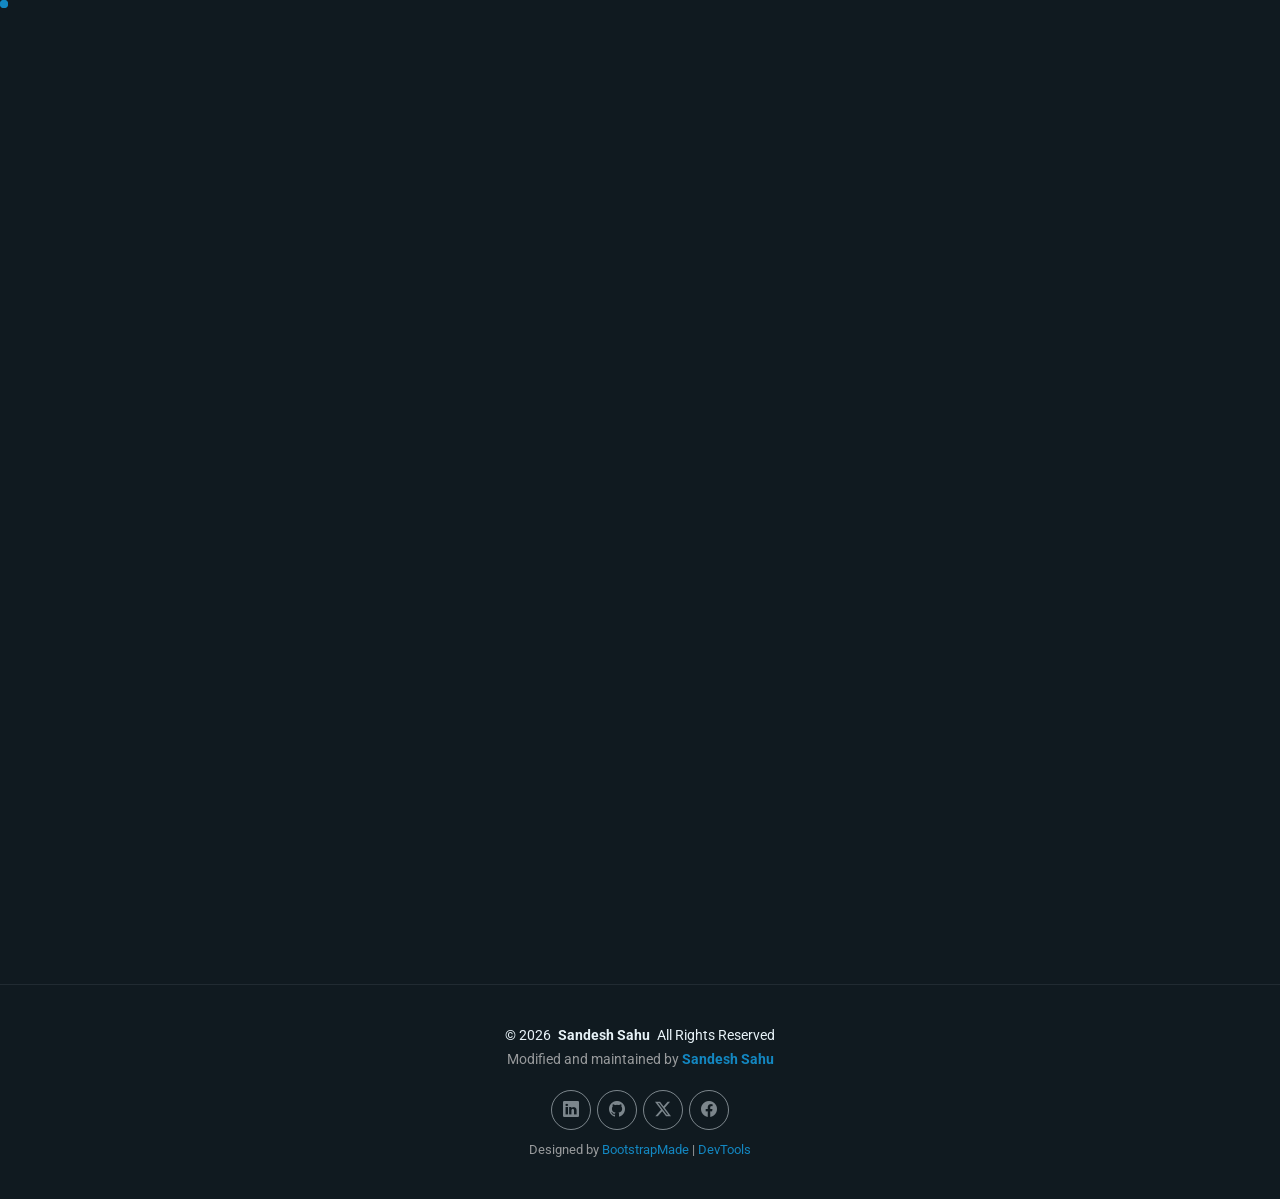
==== index.html @ 0defabbb "Initial portfolio website" ====
<!DOCTYPE html>
<html lang="en">

<head>
  <meta charset="utf-8">
  <meta content="width=device-width, initial-scale=1.0" name="viewport">
  <title>Sandesh Sahu</title>
  <meta name="description" content="">
  <meta name="keywords" content="">
  
<!-- Google tag (gtag.js) -->
  <script async src="https://www.googletagmanager.com/gtag/js?id=G-6FR4QZ9K58"></script>
  <script>
    window.dataLayer = window.dataLayer || [];
    function gtag(){dataLayer.push(arguments);}
    gtag('js', new Date());

    gtag('config', 'G-6FR4QZ9K58');
  </script>

  <!-- Favicons -->
  <link href="assets/img/favicon.png" rel="icon">
  <link href="assets/img/apple-touch-icon.png" rel="apple-touch-icon">

  <!-- Fonts -->
  <link href="https://fonts.googleapis.com" rel="preconnect">
  <link href="https://fonts.gstatic.com" rel="preconnect" crossorigin>
  <link href="https://fonts.googleapis.com/css2?family=Roboto:ital,wght@0,100;0,300;0,400;0,500;0,700;0,900;1,100;1,300;1,400;1,500;1,700;1,900&family=Poppins:ital,wght@0,100;0,200;0,300;0,400;0,500;0,600;0,700;0,800;0,900;1,100;1,200;1,300;1,400;1,500;1,600;1,700;1,800;1,900&family=Raleway:ital,wght@0,100;0,200;0,300;0,400;0,500;0,600;0,700;0,800;0,900;1,100;1,200;1,300;1,400;1,500;1,600;1,700;1,800;1,900&display=swap" rel="stylesheet">

  <!-- Vendor CSS Files -->
  <link href="assets/vendor/bootstrap/css/bootstrap.min.css" rel="stylesheet">
  <link href="assets/vendor/bootstrap-icons/bootstrap-icons.css" rel="stylesheet">
  <link href="assets/vendor/aos/aos.css" rel="stylesheet">
  <link href="assets/vendor/swiper/swiper-bundle.min.css" rel="stylesheet">
  <link href="assets/vendor/glightbox/css/glightbox.min.css" rel="stylesheet">

  <!-- Main CSS File -->
  <link href="assets/css/main.css" rel="stylesheet">

</head>

<body class="index-page">
<!-- Implemented and customised with vibe coding -->
<script src="assets/vendor/bootstrap/js/bootstrap.bundle.min.js"></script>
<div class="modal fade" id="contactModal" tabindex="-1" aria-hidden="true">
  <div class="modal-dialog modal-dialog-centered">
    <div class="modal-content bg-dark text-light border-secondary">

      <div class="modal-header border-secondary">
        <h5 class="modal-title">Get In Touch</h5>
        <button type="button" class="btn-close btn-close-white" data-bs-dismiss="modal"></button>
      </div>

        <div class="modal-body">
          <p class="mb-4">
            If you would like to discuss about job opportunities or simply connect, feel free to reach out through the contact information below
          </p>
        
          <div class="d-grid gap-2">
            <a href="mailto:sandeshrusalli@gmail.com" class="btn btn-primary">
              <i class="bi bi-envelope me-2"></i>Email Me
            </a>
            <a href="https://www.facebook.com/sandeshsahuu" target="_blank" class="btn btn-outline-light">
              <i class="bi bi-facebook me-2"></i>Facebook
            </a>
            <a href="https://www.linkedin.com/in/sandesh-sahu" target="_blank" class="btn btn-outline-light">
              <i class="bi bi-linkedin me-2"></i>LinkedIn
            </a>
            <a href="https://github.com/sandeshsahu1" target="_blank" class="btn btn-outline-light">
              <i class="bi bi-github me-2"></i>GitHub
            </a>
          </div>
        </div>

    </div>
  </div>
</div>
<!-- Implemented and customised with vibe coding -->

  <header id="header" class="header d-flex align-items-center light-background sticky-top">
    <div class="container position-relative d-flex align-items-center justify-content-between">

      <!-- <a href="index.html" class="logo d-flex align-items-center me-auto me-xl-0">
      <img src="assets/img/logo.webp" alt="">
      <h1 class="sitename">FolioOne</h1> 
    </a> -->

      <nav id="navmenu" class="navmenu">
        <ul>
          <li><a href="index.html" class="active">Home</a></li>
          <li><a href="about.html">About</a></li>
          <li><a href="resume.html">Resume</a></li>
          <!-- <li><a href="services.html">Services</a></li> -->
          <!-- <li><a href="portfolio.html">Portfolio</a></li> -->
          <!-- <li class="dropdown"><a href="#"><span>Dropdown</span> <i class="bi bi-chevron-down toggle-dropdown"></i></a>
            <ul>
              <li><a href="#">Dropdown 1</a></li>
              <li class="dropdown"><a href="#"><span>Deep Dropdown</span> <i class="bi bi-chevron-down toggle-dropdown"></i></a>
                <ul>
                  <li><a href="#">Deep Dropdown 1</a></li>
                  <li><a href="#">Deep Dropdown 2</a></li>
                  <li><a href="#">Deep Dropdown 3</a></li>
                  <li><a href="#">Deep Dropdown 4</a></li>
                  <li><a href="#">Deep Dropdown 5</a></li>
                </ul>
              </li>
              <li><a href="#">Dropdown 2</a></li>
              <li><a href="#">Dropdown 3</a></li>
              <li><a href="#">Dropdown 4</a></li>
            </ul>
          </li> -->
          <li>
             <a href="#" data-bs-toggle="modal" data-bs-target="#contactModal"> Contact</a>
        </li>
        </ul>
        <i class="mobile-nav-toggle d-xl-none bi bi-list"></i>
      </nav>

      <div class="header-social-links">
        <a href="https://www.linkedin.com/in/sandesh-sahu"><i class="bi bi-linkedin"></i></a>
        <a href="https://github.com/sandeshsahu1"><i class="bi bi-github"></i></a>
        <a href="https://x.com/sandeshsahuu"><i class="bi bi-twitter-x"></i></a>
        <a href="https://www.facebook.com/sandeshsahuu"><i class="bi bi-facebook"></i></a>
      </div>

    </div>
  </header>

  <main class="main">

    <!-- Hero Section -->
    <section id="hero" class="hero section">

      <div class="container" data-aos="fade-up" data-aos-delay="100">

        <div class="row gy-4 align-items-center">
          <div class="col-lg-6 order-2 order-lg-1">
            <div class="hero-content">
              <h1 data-aos="fade-up" data-aos-delay="200">Hello, I'm <span class="highlight">Sandesh</span></h1>
              <h2 data-aos="fade-up" data-aos-delay="300">Exploring <span class="typed" data-typed-items="Linux Administration, Networking and Security, Cloud Computing, Server Management, Web Hosting, CI/CD Pipelines"></span></h2>
              <p data-aos="fade-up" data-aos-delay="400">Driven by curiosity and a passion for technology, I explore Linux systems, cloud platforms, networking, and web hosting. I enjoy learning how modern infrastructure works, solving technical problems, and turning ideas into practical solutions through hands-on experience and continuous improvement.</p>
              <div class="hero-actions" data-aos="fade-up" data-aos-delay="500">
                <a href="https://github.com/sandeshsahu1" class="btn btn-primary">View Github</a>
                <a href="resume.html#skill" class="btn btn-outline">View Skill</a>
              </div>
            </div>
          </div>
          <div class="col-lg-6 order-1 order-lg-2">
            <div class="hero-image" data-aos="zoom-in" data-aos-delay="300">
              <div class="image-wrapper">
                <img src="assets/img/profile/sandesh.jpg" alt="Sandesh Sahu" class="img-fluid">
                <div class="floating-elements">
                  <div class="floating-card linux" data-aos="fade-left" data-aos-delay="700">
                    <i class="bi bi-terminal"></i>
                    <span>Linux</span>
                  </div>
                  <div class="floating-card cloud" data-aos="fade-right" data-aos-delay="800">
                    <i class="bi bi-cloud"></i>
                    <span>Cloud</span>
                  </div>
                  <div class="floating-card security" data-aos="fade-up" data-aos-delay="900">
                    <i class="bi bi-shield-check"></i>
                    <span>Security</span>
                  </div>
                </div>
              </div>
            </div>
          </div>
        </div>

      </div>

    </section><!-- /Hero Section -->

  </main>

  <footer id="footer" class="footer">

    <div class="container">
      <div class="copyright text-center ">
        <p>© <span>2026</span> <strong class="px-1">Sandesh Sahu</strong> <span>All Rights Reserved<br></span></p>
        <p class="mb-0 custom-credit">
            Modified and maintained by
            <a href="https://github.com/sandeshsahu1" target="_blank" rel="noopener noreferrer">
            <strong>Sandesh Sahu</strong>
            </a>
        </p>
      </div>
      <div class="social-links d-flex justify-content-center">
        <a href="https://www.linkedin.com/in/sandesh-sahu"><i class="bi bi-linkedin"></i></a>
        <a href="https://github.com/sandeshsahu1"><i class="bi bi-github"></i></a>
        <a href="https://x.com/sandeshsahuu"><i class="bi bi-twitter-x"></i></a>
        <a href="https://www.facebook.com/sandeshsahuu"><i class="bi bi-facebook"></i></a>
      </div>
      <div class="credits">
        <!-- All the links in the footer should remain intact. -->
        <!-- You can delete the links only if you've purchased the pro version. -->
        <!-- Licensing information: https://bootstrapmade.com/license/ -->
        <!-- Purchase the pro version with working PHP/AJAX contact form: [buy-url] -->
        Designed by <a href="https://bootstrapmade.com/">BootstrapMade</a> | <a href="https://bootstrapmade.com/tools/">DevTools</a>
      </div>
    </div>

  </footer>

  <!-- Scroll Top -->
  <a href="#" id="scroll-top" class="scroll-top d-flex align-items-center justify-content-center"><i class="bi bi-arrow-up-short"></i></a>

  <!-- Preloader -->
  <div id="preloader"></div>

  <!-- Vendor JS Files -->
  <script src="assets/vendor/bootstrap/js/bootstrap.bundle.min.js"></script>
  <!-- <script src="assets/vendor/php-email-form/validate.js"></script> -->
  <script src="assets/vendor/aos/aos.js"></script>
  <script src="assets/vendor/typed.js/typed.umd.js"></script>
  <script src="assets/vendor/waypoints/noframework.waypoints.js"></script>
  <script src="assets/vendor/purecounter/purecounter_vanilla.js"></script>
  <script src="assets/vendor/swiper/swiper-bundle.min.js"></script>
  <script src="assets/vendor/imagesloaded/imagesloaded.pkgd.min.js"></script>
  <script src="assets/vendor/isotope-layout/isotope.pkgd.min.js"></script>
  <script src="assets/vendor/glightbox/js/glightbox.min.js"></script>

  <!-- Main JS File -->
  <script src="assets/js/main.js"></script>

</body>

</html>
---- assets/css/main.css ----
/**
* Template Name: FolioOne
* Template URL: https://bootstrapmade.com/folioone-bootstrap-portfolio-website-template/
* Updated: Aug 23 2025 with Bootstrap v5.3.7
* Author: BootstrapMade.com
* License: https://bootstrapmade.com/license/
*/

/*--------------------------------------------------------------
# Font & Color Variables
# Help: https://bootstrapmade.com/color-system/
--------------------------------------------------------------*/
/* Fonts */
:root {
  --default-font: "Roboto",  system-ui, -apple-system, "Segoe UI", Roboto, "Helvetica Neue", Arial, "Noto Sans", "Liberation Sans", sans-serif, "Apple Color Emoji", "Segoe UI Emoji", "Segoe UI Symbol", "Noto Color Emoji";
  --heading-font: "Raleway",  sans-serif;
  --nav-font: "Poppins",  sans-serif;
}

/* Global Colors - The following color variables are used throughout the website. Updating them here will change the color scheme of the entire website */
:root { 
  --background-color: #101a20; /* Background color for the entire website, including individual sections */
  --default-color: #e7f2f7; /* Default color used for the majority of the text content across the entire website */
  --heading-color: #ffffff; /* Color for headings, subheadings and title throughout the website */
  --accent-color: #1387c1; /* Accent color that represents your brand on the website. It's used for buttons, links, and other elements that need to stand out */
  --surface-color: #141f26; /* The surface color is used as a background of boxed elements within sections, such as cards, icon boxes, or other elements that require a visual separation from the global background. */
  --contrast-color: #ffffff; /* Contrast color for text, ensuring readability against backgrounds of accent, heading, or default colors. */
}

/* Nav Menu Colors - The following color variables are used specifically for the navigation menu. They are separate from the global colors to allow for more customization options */
:root {
  --nav-color: #ffffff;  /* The default color of the main navmenu links */
  --nav-hover-color: #1387c1; /* Applied to main navmenu links when they are hovered over or active */
  --nav-mobile-background-color: #213642; /* Used as the background color for mobile navigation menu */
  --nav-dropdown-background-color: #051117; /* Used as the background color for dropdown items that appear when hovering over primary navigation items */
  --nav-dropdown-color: #e7f2f7; /* Used for navigation links of the dropdown items in the navigation menu. */
  --nav-dropdown-hover-color: #1387c1; /* Similar to --nav-hover-color, this color is applied to dropdown navigation links when they are hovered over. */
}

/* Color Presets - These classes override global colors when applied to any section or element, providing reuse of the sam color scheme. */

.light-background {
  --background-color: #142027;
  --surface-color: #325264;
}

.dark-background {
  --background-color: #0b1419;
  --default-color: #ffffff;
  --heading-color: #ffffff;
  --surface-color: #252525;
  --contrast-color: #ffffff;
}

/* Smooth scroll */
:root {
  scroll-behavior: smooth;
}

/*--------------------------------------------------------------
# General Styling & Shared Classes
--------------------------------------------------------------*/
body {
  color: var(--default-color);
  background-color: var(--background-color);
  font-family: var(--default-font);
}

a {
  color: var(--accent-color);
  text-decoration: none;
  transition: 0.3s;
}

a:hover {
  color: color-mix(in srgb, var(--accent-color), transparent 25%);
  text-decoration: none;
}

h1,
h2,
h3,
h4,
h5,
h6 {
  color: var(--heading-color);
  font-family: var(--heading-font);
}

/* PHP Email Form Messages
------------------------------*/
.php-email-form .error-message {
  display: none;
  background: #df1529;
  color: #ffffff;
  text-align: left;
  padding: 15px;
  margin-bottom: 24px;
  font-weight: 600;
}

.php-email-form .sent-message {
  display: none;
  color: #ffffff;
  background: #059652;
  text-align: center;
  padding: 15px;
  margin-bottom: 24px;
  font-weight: 600;
}

.php-email-form .loading {
  display: none;
  background: var(--surface-color);
  text-align: center;
  padding: 15px;
  margin-bottom: 24px;
}

.php-email-form .loading:before {
  content: "";
  display: inline-block;
  border-radius: 50%;
  width: 24px;
  height: 24px;
  margin: 0 10px -6px 0;
  border: 3px solid var(--accent-color);
  border-top-color: var(--surface-color);
  animation: php-email-form-loading 1s linear infinite;
}

@keyframes php-email-form-loading {
  0% {
    transform: rotate(0deg);
  }

  100% {
    transform: rotate(360deg);
  }
}

/*--------------------------------------------------------------
# Global Header
--------------------------------------------------------------*/
.header {
  --background-color: rgba(255, 255, 255, 0);
  color: var(--default-color);
  background-color: var(--background-color);
  padding: 15px 0;
  transition: all 0.5s;
  z-index: 997;
  border-bottom: 1px solid color-mix(in srgb, var(--default-color), transparent 92%);
}

.header .logo {
  line-height: 1;
}

.header .logo img {
  max-height: 36px;
  margin-right: 8px;
}

.header .logo h1 {
  font-size: 32px;
  margin: 0;
  font-weight: 400;
  color: var(--heading-color);
}

.header .header-social-links {
  padding-right: 15px;
}

.header .header-social-links a {
  color: color-mix(in srgb, var(--default-color), transparent 40%);
  padding-left: 6px;
  display: inline-block;
  transition: 0.3s;
  font-size: 16px;
}

.header .header-social-links a:hover {
  color: var(--default-color);
}

.header .header-social-links a i {
  line-height: 0px;
}

@media (max-width: 1200px) {
  .header .logo {
    order: 1;
  }

  .header .header-social-links {
    order: 2;
  }

  .header .navmenu {
    order: 3;
  }
}

/* Global Header on Scroll
------------------------------*/
.scrolled .header {
  --background-color: rgba(16, 26, 32, 0.9);
}

/*--------------------------------------------------------------
# Navigation Menu
--------------------------------------------------------------*/
/* Desktop Navigation */
@media (min-width: 1200px) {
  .navmenu {
    padding: 0;
  }

  .navmenu ul {
    margin: 0;
    padding: 0;
    display: flex;
    list-style: none;
    align-items: center;
  }

  .navmenu li {
    position: relative;
  }

  .navmenu>ul>li {
    white-space: nowrap;
    padding: 15px 28px 15px 0;
  }

  .navmenu>ul>li:last-child {
    padding-right: 0;
  }

  .navmenu a,
  .navmenu a:focus {
    color: var(--nav-color);
    font-size: 15px;
    padding: 0 2px;
    font-family: var(--nav-font);
    font-weight: 400;
    display: flex;
    align-items: center;
    justify-content: space-between;
    white-space: nowrap;
    transition: 0.3s;
    position: relative;
  }

  .navmenu a i,
  .navmenu a:focus i {
    font-size: 12px;
    line-height: 0;
    margin-left: 5px;
    transition: 0.3s;
  }

  .navmenu>ul>li>a:before {
    content: "";
    position: absolute;
    height: 2px;
    bottom: -6px;
    left: 0;
    background-color: var(--nav-hover-color);
    visibility: hidden;
    width: 0px;
    transition: all 0.3s ease-in-out 0s;
  }

  .navmenu a:hover:before,
  .navmenu li:hover>a:before,
  .navmenu .active:before {
    visibility: visible;
    width: 25px;
  }

  .navmenu li:hover>a,
  .navmenu .active,
  .navmenu .active:focus {
    color: var(--nav-hover-color);
  }

  .navmenu .dropdown ul {
    margin: 0;
    padding: 10px 0;
    background: var(--nav-dropdown-background-color);
    display: block;
    position: absolute;
    visibility: hidden;
    left: -5px;
    top: 130%;
    opacity: 0;
    transition: 0.3s;
    border-radius: 4px;
    z-index: 99;
    box-shadow: 0px 0px 30px rgba(0, 0, 0, 0.1);
  }

  .navmenu .dropdown ul li {
    min-width: 200px;
  }

  .navmenu .dropdown ul a {
    padding: 10px 20px;
    font-size: 15px;
    text-transform: none;
    color: var(--nav-dropdown-color);
  }

  .navmenu .dropdown ul a i {
    font-size: 12px;
  }

  .navmenu .dropdown ul a:hover,
  .navmenu .dropdown ul .active:hover,
  .navmenu .dropdown ul li:hover>a {
    color: var(--nav-dropdown-hover-color);
  }

  .navmenu .dropdown:hover>ul {
    opacity: 1;
    top: 100%;
    visibility: visible;
  }

  .navmenu .dropdown .dropdown ul {
    top: 0;
    left: -90%;
    visibility: hidden;
  }

  .navmenu .dropdown .dropdown:hover>ul {
    opacity: 1;
    top: 0;
    left: -100%;
    visibility: visible;
  }
}

/* Mobile Navigation */
@media (max-width: 1199px) {
  .mobile-nav-toggle {
    color: var(--nav-color);
    font-size: 28px;
    line-height: 0;
    margin-right: 10px;
    cursor: pointer;
    transition: color 0.3s;
  }

  .navmenu {
    padding: 0;
    z-index: 9997;
  }

  .navmenu ul {
    display: none;
    list-style: none;
    position: absolute;
    inset: 60px 20px 20px 20px;
    padding: 10px 0;
    margin: 0;
    border-radius: 6px;
    background-color: var(--nav-mobile-background-color);
    border: 1px solid color-mix(in srgb, var(--default-color), transparent 90%);
    box-shadow: none;
    overflow-y: auto;
    transition: 0.3s;
    z-index: 9998;
  }

  .navmenu a,
  .navmenu a:focus {
    color: var(--nav-dropdown-color);
    padding: 10px 20px;
    font-family: var(--nav-font);
    font-size: 17px;
    font-weight: 500;
    display: flex;
    align-items: center;
    justify-content: space-between;
    white-space: nowrap;
    transition: 0.3s;
  }

  .navmenu a i,
  .navmenu a:focus i {
    font-size: 12px;
    line-height: 0;
    margin-left: 5px;
    width: 30px;
    height: 30px;
    display: flex;
    align-items: center;
    justify-content: center;
    border-radius: 50%;
    transition: 0.3s;
    background-color: color-mix(in srgb, var(--accent-color), transparent 90%);
  }

  .navmenu a i:hover,
  .navmenu a:focus i:hover {
    background-color: var(--accent-color);
    color: var(--contrast-color);
  }

  .navmenu a:hover,
  .navmenu .active,
  .navmenu .active:focus {
    color: var(--nav-dropdown-hover-color);
  }

  .navmenu .active i,
  .navmenu .active:focus i {
    background-color: var(--accent-color);
    color: var(--contrast-color);
    transform: rotate(180deg);
  }

  .navmenu .dropdown ul {
    position: static;
    display: none;
    z-index: 99;
    padding: 10px 0;
    margin: 10px 20px;
    background-color: var(--nav-dropdown-background-color);
    transition: all 0.5s ease-in-out;
  }

  .navmenu .dropdown ul ul {
    background-color: rgba(33, 37, 41, 0.1);
  }

  .navmenu .dropdown>.dropdown-active {
    display: block;
    background-color: rgba(33, 37, 41, 0.03);
  }

  .mobile-nav-active {
    overflow: hidden;
  }

  .mobile-nav-active .mobile-nav-toggle {
    color: #fff;
    position: absolute;
    font-size: 32px;
    top: 15px;
    right: 15px;
    margin-right: 0;
    z-index: 9999;
  }

  .mobile-nav-active .navmenu {
    position: fixed;
    overflow: hidden;
    inset: 0;
    background: rgba(33, 37, 41, 0.8);
    transition: 0.3s;
  }

  .mobile-nav-active .navmenu>ul {
    display: block;
  }
}

/*--------------------------------------------------------------
# Global Footer
--------------------------------------------------------------*/
.footer {
  color: var(--default-color);
  background-color: var(--background-color);
  font-size: 14px;
  padding: 40px 0;
  position: relative;
  border-top: 1px solid color-mix(in srgb, var(--default-color), transparent 92%);
}

.footer .copyright p {
  margin-bottom: 0;
}

.footer .social-links {
  margin-top: 20px;
}

.footer .social-links a {
  display: flex;
  align-items: center;
  justify-content: center;
  width: 40px;
  height: 40px;
  border-radius: 50%;
  border: 1px solid color-mix(in srgb, var(--default-color), transparent 50%);
  font-size: 16px;
  color: color-mix(in srgb, var(--default-color), transparent 50%);
  margin: 0 3px;
  transition: 0.3s;
}

.footer .social-links a:hover {
  color: var(--accent-color);
  border-color: var(--accent-color);
}

.footer .credits {
  color: rgba(198, 198, 198, 0.744);
  margin-top: 10px;
  font-size: 13px;
  text-align: center;
  margin-top: 10px;
}

/*--------------------------------------------------------------
# Preloader
--------------------------------------------------------------*/
#preloader {
  position: fixed;
  inset: 0;
  z-index: 9999;
  overflow: hidden;
  background-color: var(--background-color);
  transition: all 0.6s ease-out;
  width: 100%;
  height: 100vh;
}

#preloader:before,
#preloader:after {
  content: "";
  position: absolute;
  border: 4px solid var(--accent-color);
  border-radius: 50%;
  animation: animate-preloader 2s cubic-bezier(0, 0.2, 0.8, 1) infinite;
}

#preloader:after {
  animation-delay: -0.5s;
}

@keyframes animate-preloader {
  0% {
    width: 10px;
    height: 10px;
    top: calc(50% - 5px);
    left: calc(50% - 5px);
    opacity: 1;
  }

  100% {
    width: 72px;
    height: 72px;
    top: calc(50% - 36px);
    left: calc(50% - 36px);
    opacity: 0;
  }
}

/*--------------------------------------------------------------
# Scroll Top Button
--------------------------------------------------------------*/
.scroll-top {
  position: fixed;
  visibility: hidden;
  opacity: 0;
  right: 15px;
  bottom: -15px;
  z-index: 99999;
  background-color: var(--accent-color);
  width: 44px;
  height: 44px;
  border-radius: 50px;
  transition: all 0.4s;
}

.scroll-top i {
  font-size: 24px;
  color: var(--contrast-color);
  line-height: 0;
}

.scroll-top:hover {
  background-color: color-mix(in srgb, var(--accent-color), transparent 20%);
  color: var(--contrast-color);
}

.scroll-top.active {
  visibility: visible;
  opacity: 1;
  bottom: 15px;
}

/*--------------------------------------------------------------
# Disable aos animation delay on mobile devices
--------------------------------------------------------------*/
@media screen and (max-width: 768px) {
  [data-aos-delay] {
    transition-delay: 0 !important;
  }
}

/*--------------------------------------------------------------
# Global Page Titles & Breadcrumbs
--------------------------------------------------------------*/
.page-title {
  color: var(--default-color);
  background-color: var(--background-color);
  position: relative;
}

.page-title .heading {
  padding: 80px 0;
  border-top: 1px solid color-mix(in srgb, var(--default-color), transparent 90%);
}

.page-title .heading h1 {
  font-size: 38px;
  font-weight: 700;
}

.page-title nav {
  background-color: color-mix(in srgb, var(--default-color), transparent 96%);
  padding: 20px 0;
}

.page-title nav ol {
  display: flex;
  flex-wrap: wrap;
  list-style: none;
  padding: 0;
  margin: 0;
  font-size: 16px;
  font-weight: 400;
}

.page-title nav ol li+li {
  padding-left: 10px;
}

.page-title nav ol li+li::before {
  content: "/";
  display: inline-block;
  padding-right: 10px;
  color: color-mix(in srgb, var(--default-color), transparent 70%);
}

/*--------------------------------------------------------------
# Global Sections
--------------------------------------------------------------*/
section,
.section {
  color: var(--default-color);
  background-color: var(--background-color);
  padding: 60px 0;
  scroll-margin-top: 100px;
  overflow: clip;
}

@media (max-width: 1199px) {

  section,
  .section {
    scroll-margin-top: 66px;
  }
}

/*--------------------------------------------------------------
# Global Section Titles
--------------------------------------------------------------*/
.section-title {
  text-align: center;
  padding-bottom: 60px;
  position: relative;
}

.section-title h2 {
  font-size: 3.5rem;
  font-weight: 400;
  line-height: 1.2;
  color: var(--heading-color);
  margin-bottom: 1.5rem;
  letter-spacing: -1px;
}

@media (max-width: 768px) {
  .section-title h2 {
    font-size: 2.5rem;
  }
}

.section-title p {
  font-size: 1.125rem;
  line-height: 1.8;
  color: color-mix(in srgb, var(--default-color), transparent 25%);
  max-width: 900px;
  margin: 0 auto;
  text-wrap: balance;
}

/*--------------------------------------------------------------
# Hero Section
--------------------------------------------------------------*/
.hero {
  padding: 80px 0;
  min-height: 100vh;
  display: flex;
  align-items: center;
}

.hero .hero-content h1 {
  font-size: 3.5rem;
  font-weight: 700;
  margin-bottom: 1rem;
  line-height: 1.2;
}

.hero .hero-content h1 .highlight {
  color: var(--accent-color);
  position: relative;
}

.hero .hero-content h1 .highlight::after {
  content: "";
  position: absolute;
  bottom: 0;
  left: 0;
  width: 100%;
  height: 3px;
  background: linear-gradient(90deg, var(--accent-color), color-mix(in srgb, var(--accent-color), transparent 50%));
  border-radius: 2px;
}

@media (max-width: 768px) {
  .hero .hero-content h1 {
    font-size: 2.5rem;
  }
}

.hero .hero-content h2 {
  font-size: 1.5rem;
  font-weight: 400;
  margin-bottom: 2rem;
  color: color-mix(in srgb, var(--default-color), transparent 20%);
}

.hero .hero-content h2 .typed {
  color: var(--accent-color);
  font-weight: 600;
}

@media (max-width: 768px) {
  .hero .hero-content h2 {
    font-size: 1.25rem;
  }
}

.hero .hero-content p {
  font-size: 1.1rem;
  line-height: 1.6;
  margin-bottom: 2.5rem;
  color: color-mix(in srgb, var(--default-color), transparent 30%);
}

.hero .hero-actions {
  display: flex;
  gap: 1rem;
  margin-bottom: 3rem;
}

.hero .hero-actions .btn {
  padding: 12px 30px;
  border-radius: 50px;
  font-weight: 600;
  text-decoration: none;
  transition: all 0.3s ease;
  border: 2px solid;
}

.hero .hero-actions .btn.btn-primary {
  background: var(--accent-color);
  color: var(--contrast-color);
  border-color: var(--accent-color);
}

.hero .hero-actions .btn.btn-primary:hover {
  background: color-mix(in srgb, var(--accent-color), black 15%);
  border-color: color-mix(in srgb, var(--accent-color), black 15%);
  transform: translateY(-2px);
}

.hero .hero-actions .btn.btn-outline {
  background: transparent;
  color: var(--accent-color);
  border-color: var(--accent-color);
}

.hero .hero-actions .btn.btn-outline:hover {
  transform: translateY(-2px);
}

@media (max-width: 576px) {
  .hero .hero-actions {
    flex-direction: column;
  }

  .hero .hero-actions .btn {
    text-align: center;
  }
}

.hero .social-links {
  display: flex;
  gap: 1rem;
}

.hero .social-links a {
  width: 45px;
  height: 45px;
  background: var(--surface-color);
  border-radius: 50%;
  display: flex;
  align-items: center;
  justify-content: center;
  color: var(--default-color);
  font-size: 1.2rem;
  transition: all 0.3s ease;
}

.hero .social-links a:hover {
  background: var(--accent-color);
  color: var(--contrast-color);
  transform: translateY(-3px);
  box-shadow: 0 8px 25px color-mix(in srgb, var(--accent-color), transparent 70%);
}

.hero .hero-image {
  position: relative;
}

.hero .hero-image .image-wrapper {
  position: relative;
  max-width: 450px;
  margin: 0 auto;
}

.hero .hero-image .image-wrapper img {
  border-radius: 20px;
  box-shadow: 0 5px 15px color-mix(in srgb, var(--default-color), transparent 95%);
  transition: transform 0.3s ease;
}

.hero .hero-image .image-wrapper img:hover {
  transform: scale(1.02);
}

.hero .hero-image .floating-elements {
  position: absolute;
  top: 0;
  left: 0;
  right: 0;
  bottom: 0;
  pointer-events: none;
}

.hero .hero-image .floating-elements .floating-card {
  position: absolute;
  background: var(--surface-color);
  padding: 15px 20px;
  border-radius: 15px;
  box-shadow: 0 10px 30px color-mix(in srgb, var(--default-color), transparent 90%);
  display: flex;
  align-items: center;
  gap: 10px;
  font-weight: 600;
  animation: float 3s ease-in-out infinite;
}

.hero .hero-image .floating-elements .floating-card i {
  font-size: 1.5rem;
  color: var(--accent-color);
}

.hero .hero-image .floating-elements .floating-card.linux {
  top: 10%;
  right: -10%;
  animation-delay: 0s;
}

.hero .hero-image .floating-elements .floating-card.cloud {
  bottom: 30%;
  left: -15%;
  animation-delay: 1s;
}

.hero .hero-image .floating-elements .floating-card.security {
  top: 60%;
  right: -5%;
  animation-delay: 2s;
}

@media (max-width: 992px) {
  .hero .hero-image .floating-elements .floating-card {
    display: none;
  }
}

@keyframes float {

  0%,
  100% {
    transform: translateY(0px);
  }

  50% {
    transform: translateY(-10px);
  }
}

@media (max-width: 992px) {
  .hero .hero-content {
    text-align: center;
    margin-bottom: 3rem;
  }
}

/*--------------------------------------------------------------
# About Section
--------------------------------------------------------------*/
.about .intro-content .eyebrow {
  display: inline-block;
  letter-spacing: 0.12em;
  text-transform: uppercase;
  font-size: 12px;
  color: color-mix(in srgb, var(--default-color), transparent 40%);
  margin-bottom: 16px;
}

.about .intro-content .headline {
  font-family: var(--heading-font);
  font-weight: 300;
  line-height: 1.2;
  font-size: clamp(28px, 4vw, 44px);
  margin: 0 0 24px 0;
}

.about .intro-content .lead {
  font-size: 18px;
  line-height: 1.8;
  color: color-mix(in srgb, var(--default-color), transparent 10%);
  margin-bottom: 24px;
}

.about .intro-content p {
  line-height: 1.8;
  margin-bottom: 24px;
  color: color-mix(in srgb, var(--default-color), transparent 5%);
}

.about .intro-content .cta-group {
  display: flex;
  gap: 24px;
  align-items: center;
  margin-top: 24px;
}

.about .intro-content .cta-group .btn-ghost {
  display: inline-flex;
  align-items: center;
  gap: 8px;
  padding: 12px 18px;
  border-radius: 6px;
  color: var(--accent-color);
  background: color-mix(in srgb, var(--accent-color), transparent 92%);
  border: 1px solid color-mix(in srgb, var(--accent-color), transparent 70%);
  transition: 0.3s ease-in-out;
}

.about .intro-content .cta-group .btn-ghost:hover,
.about .intro-content .cta-group .btn-ghost:focus {
  color: var(--contrast-color);
  background: var(--accent-color);
  border-color: var(--accent-color);
  outline: none;
  box-shadow: 0 0 0 3px color-mix(in srgb, var(--accent-color), transparent 70%);
}

.about .intro-content .cta-group .link-underline {
  display: inline-flex;
  align-items: center;
  gap: 8px;
  position: relative;
  color: var(--accent-color);
  padding-bottom: 4px;
  transition: 0.3s ease-in-out;
}

.about .intro-content .cta-group .link-underline::after {
  content: "";
  position: absolute;
  left: 0;
  right: 0;
  bottom: 0;
  height: 1px;
  background: color-mix(in srgb, var(--accent-color), transparent 40%);
  transform: scaleX(0.4);
  transform-origin: left;
  transition: 0.3s ease-in-out;
}

.about .intro-content .cta-group .link-underline:hover,
.about .intro-content .cta-group .link-underline:focus {
  color: color-mix(in srgb, var(--accent-color), transparent 10%);
  outline: none;
}

.about .intro-content .cta-group .link-underline:hover::after,
.about .intro-content .cta-group .link-underline:focus::after {
  transform: scaleX(1);
}

.about .profile-figure {
  margin: 0;
}

.about .profile-figure .profile-photo {
  width: 88%;
  max-width: 440px;
  border-radius: 18px;
  box-shadow: 0 10px 30px color-mix(in srgb, var(--default-color), transparent 92%);
  transform: translateY(0);
  transition: transform 0.3s ease-in-out;
}

.about .profile-figure .profile-caption {
  margin-top: 24px;
  display: flex;
  align-items: center;
  justify-content: center;
}

.about .profile-figure .profile-caption .meta {
  font-size: 14px;
  color: color-mix(in srgb, var(--default-color), transparent 20%);
}

.about .profile-figure .profile-caption .meta .funfact {
  font-size: 13px;
  margin-top: 4px;
  color: color-mix(in srgb, var(--default-color), transparent 35%);
}

.about .profile-figure:hover .profile-photo {
  transform: translateY(-4px);
}

.about .skill-item {
  padding: 24px;
  border-radius: 6px;
  transition: 0.3s ease-in-out;
  background: color-mix(in srgb, var(--surface-color), var(--accent-color) 2%);
  border: 1px solid color-mix(in srgb, var(--default-color), transparent 88%);
  height: 100%;
}

.about .skill-item i {
  font-size: 24px;
  color: var(--accent-color);
  margin-bottom: 16px;
  display: inline-block;
}

.about .skill-item h3 {
  font-size: 16px;
  margin-bottom: 6px;
  font-weight: 500;
}

.about .skill-item p {
  margin: 0;
  font-size: 14px;
  color: color-mix(in srgb, var(--default-color), transparent 25%);
}

.about .skill-item:hover {
  transform: translateY(-3px);
  border-color: color-mix(in srgb, var(--accent-color), transparent 60%);
  box-shadow: 0 10px 30px color-mix(in srgb, var(--default-color), transparent 92%);
}

.about .timeline-item {
  position: relative;
  padding-left: 26px;
}

.about .timeline-item time {
  display: inline-block;
  font-size: 12px;
  letter-spacing: 0.08em;
  text-transform: uppercase;
  color: color-mix(in srgb, var(--default-color), transparent 45%);
  margin-bottom: 6px;
}

.about .timeline-item h4 {
  font-size: 18px;
  font-weight: 400;
  margin: 0 0 6px;
}

.about .timeline-item p {
  font-size: 14px;
  color: color-mix(in srgb, var(--default-color), transparent 25%);
  margin: 0;
}

.about .timeline-item .dot {
  position: absolute;
  left: 0;
  top: 4px;
  width: 10px;
  height: 10px;
  border-radius: 50%;
  background: var(--accent-color);
  box-shadow: 0 0 0 6px color-mix(in srgb, var(--accent-color), transparent 80%);
}

.about .personal-quote {
  padding: 24px 0;
}

.about .personal-quote p {
  font-family: var(--heading-font);
  font-weight: 300;
  font-size: clamp(20px, 3vw, 28px);
  line-height: 1.5;
  color: color-mix(in srgb, var(--default-color), transparent 5%);
  margin: 0 auto;
  max-width: 800px;
}

.about .fact-pill {
  display: flex;
  align-items: center;
  justify-content: center;
  gap: 10px;
  padding: 10px 14px;
  border-radius: 999px;
  border: 1px solid color-mix(in srgb, var(--default-color), transparent 85%);
  background: var(--surface-color);
  color: color-mix(in srgb, var(--default-color), transparent 10%);
  transition: 0.3s ease-in-out;
}

.about .fact-pill i {
  color: var(--accent-color);
}

.about .fact-pill span {
  font-size: 14px;
}

.about .fact-pill:hover {
  transform: translateY(-2px);
  border-color: color-mix(in srgb, var(--accent-color), transparent 60%);
  box-shadow: 0 10px 30px color-mix(in srgb, var(--default-color), transparent 92%);
}

.about .fact-pill:focus-within {
  box-shadow: 0 0 0 3px color-mix(in srgb, var(--accent-color), transparent 70%);
}

@media (max-width: 992px) {
  .about .profile-figure {
    text-align: center !important;
  }

  .about .profile-figure .profile-photo {
    width: 72%;
  }

  .about .intro-content .cta-group {
    flex-wrap: wrap;
  }
}

@media (max-width: 576px) {
  .about .profile-figure .profile-photo {
    width: 100%;
  }
}

/*--------------------------------------------------------------
# Skills Section
--------------------------------------------------------------*/
.skills .skill-box {
  background-color: var(--surface-color);
  padding: 2rem;
  border-radius: 8px;
  box-shadow: 0 0 20px rgba(0, 0, 0, 0.05);
}

.skills .skill-box h3 {
  font-size: 1.2rem;
  margin-bottom: 1rem;
  font-weight: 600;
}

.skills .skill-box p {
  font-size: 0.9rem;
  margin-bottom: 0.8rem;
  opacity: 0.6;
}

.skills .skill-box .progress {
  background-color: color-mix(in srgb, var(--accent-color), transparent 85%);
  border-radius: 50px;
  height: 8px;
  margin-top: 5px;
  overflow: hidden;
}

.skills .skill-box .progress .progress-bar {
  background-color: var(--accent-color);
  height: 100%;
  position: relative;
  border-radius: 50px;
  transition: 0.9s;
  width: 1px;
}

/*--------------------------------------------------------------
# Stats Section
--------------------------------------------------------------*/
.stats .avatars {
  position: relative;
}

.stats .avatars img {
  width: 60px;
  height: 60px;
  border: 3px solid var(--accent-color);
  margin-right: -15px;
  transition: transform 0.3s ease;
}

.stats .avatars img:hover {
  transform: translateY(-5px);
  z-index: 2;
}

.stats .counters h2 {
  color: var(--heading-color);
  font-size: 48px;
  font-weight: 700;
  margin-bottom: 10px;
}

.stats .counters h2 span {
  display: inline-block;
}

.stats .counters p {
  color: var(--default-color);
  font-size: 18px;
  margin: 0;
  opacity: 0.9;
}

@media (max-width: 991px) {
  .stats .row {
    text-align: center;
  }

  .stats .avatars {
    justify-content: center;
    margin-bottom: 40px;
  }

  .stats .counters h2 {
    font-size: 36px;
  }

  .stats .counters p {
    font-size: 16px;
  }

  .stats .counters .col-md-4 {
    margin-bottom: 30px;
  }

  .stats .counters .col-md-4:last-child {
    margin-bottom: 0;
  }
}

@media (max-width: 576px) {
  .stats {
    padding: 60px 0;
  }

  .stats .avatars {
    flex-wrap: wrap;
    justify-content: center;
  }

  .stats .avatars img {
    margin: 0 -8px;
  }
}

/*--------------------------------------------------------------
# Testimonials Section
--------------------------------------------------------------*/
.testimonials .testimonials-carousel,
.testimonials .testimonials-slider {
  overflow: hidden;
}

.testimonials .testimonial-item .testimonial-content {
  border-left: 3px solid var(--accent-color);
  padding-left: 30px;
}

.testimonials .testimonial-item .testimonial-img {
  border-radius: 50%;
  border: 4px solid var(--background-color);
  margin: 0 auto;
}

.testimonials .testimonial-item h3 {
  font-size: 20px;
  font-weight: bold;
  margin: 10px 0 5px 0;
}

.testimonials .testimonial-item h4 {
  font-size: 14px;
  color: color-mix(in srgb, var(--default-color), transparent 40%);
  margin: 0 0 10px 0;
}

.testimonials .testimonial-item .stars i {
  color: #ffc107;
  margin: 0 1px;
}

.testimonials .testimonial-item .quote-icon-left,
.testimonials .testimonial-item .quote-icon-right {
  color: color-mix(in srgb, var(--accent-color), transparent 50%);
  font-size: 26px;
  line-height: 0;
}

.testimonials .testimonial-item .quote-icon-left {
  display: inline-block;
  left: -5px;
  position: relative;
}

.testimonials .testimonial-item .quote-icon-right {
  display: inline-block;
  right: -5px;
  position: relative;
  top: 10px;
  transform: scale(-1, -1);
}

.testimonials .testimonial-item p {
  font-style: italic;
}

.testimonials .swiper-wrapper {
  height: auto;
}

.testimonials .swiper-pagination {
  margin-top: 30px;
  position: relative;
}

.testimonials .swiper-pagination .swiper-pagination-bullet {
  width: 12px;
  height: 12px;
  background-color: color-mix(in srgb, var(--default-color), transparent 85%);
  opacity: 1;
}

.testimonials .swiper-pagination .swiper-pagination-bullet-active {
  background-color: var(--accent-color);
}

/*--------------------------------------------------------------
# Resume Section
--------------------------------------------------------------*/
.resume .resume-item {
  margin-bottom: 3rem;
}

.resume .resume-item .resume-title {
  font-size: 1.75rem;
  font-weight: 700;
  margin-bottom: 1.5rem;
  padding-bottom: 1.5rem;
  position: relative;
  color: var(--heading-color);
}

.resume .resume-item .resume-title::after {
  content: "";
  position: absolute;
  display: block;
  width: 50px;
  height: 3px;
  background: var(--accent-color);
  bottom: 0;
  left: 0;
}

.resume .resume-item .resume-content {
  padding-left: 1.25rem;
  border-left: 2px solid color-mix(in srgb, var(--accent-color), transparent 85%);
}

.resume .resume-item article {
  position: relative;
  margin-bottom: 2.5rem;
}

.resume .resume-item article::before {
  content: "";
  position: absolute;
  width: 16px;
  height: 16px;
  border-radius: 50%;
  left: -1.8rem;
  top: 0.25rem;
  background: var(--background-color);
  border: 2px solid var(--accent-color);
}

.resume .resume-item article h4 {
  font-size: 1.25rem;
  font-weight: 600;
  margin-bottom: 0.5rem;
  color: var(--heading-color);
}

.resume .resume-item article h5 {
  font-size: 1rem;
  background: color-mix(in srgb, var(--accent-color), transparent 92%);
  padding: 0.375rem 0.75rem;
  display: inline-block;
  font-weight: 600;
  margin: 0.5rem 0;
  color: var(--accent-color);
  border-radius: 4px;
}

.resume .resume-item article .institution,
.resume .resume-item article .company {
  font-size: 1rem;
  margin-bottom: 1rem;
  color: color-mix(in srgb, var(--default-color), transparent 25%);
}

.resume .resume-item article p {
  margin-bottom: 1rem;
}

.resume .resume-item article ul {
  padding-left: 1.25rem;
  margin-bottom: 0;
}

.resume .resume-item article ul li {
  padding-bottom: 0.75rem;
  position: relative;
}

.resume .resume-item article ul li:last-child {
  padding-bottom: 0;
}

.resume .skill-item {
  margin-bottom: 2rem;
}

.resume .skill-item h4 {
  font-size: 1rem;
  font-weight: 600;
  margin-bottom: 0.75rem;
  color: var(--heading-color);
}

.resume .skill-item .progress {
  height: 0.75rem;
  background-color: color-mix(in srgb, var(--accent-color), transparent 92%);
  border-radius: 1rem;
  overflow: visible;
}

.resume .skill-item .progress .progress-bar {
  background-color: var(--accent-color);
  position: relative;
  border-radius: 1rem;
  width: 0;
  transition: width 1s ease;
}

.resume .skill-item .progress .progress-bar::after {
  content: attr(aria-valuenow) "%";
  position: absolute;
  right: 0;
  top: -1.75rem;
  font-size: 0.875rem;
  font-weight: 600;
  color: var(--accent-color);
}

@media (max-width: 991.98px) {
  .resume .resume-item {
    margin-bottom: 2rem;
  }
}

@media (max-width: 767.98px) {
  .resume .resume-content {
    padding-left: 1rem !important;
  }

  .resume article::before {
    left: -2rem !important;
  }
}

/*--------------------------------------------------------------
# Services Section
--------------------------------------------------------------*/
.services .service-item {
  display: flex;
  background-color: var(--surface-color);
  border-radius: 12px;
  padding: 2rem;
  height: 100%;
  position: relative;
  overflow: hidden;
  box-shadow: 0 5px 20px rgba(0, 0, 0, 0.03);
  transition: all 0.4s ease;
}

.services .service-item::before {
  content: "";
  position: absolute;
  left: 0;
  top: 0;
  height: 100%;
  width: 4px;
  background-color: var(--accent-color);
  transform: scaleY(0);
  transform-origin: bottom;
  transition: transform 0.4s cubic-bezier(0.65, 0, 0.35, 1);
}

.services .service-item:hover {
  box-shadow: 0 10px 30px rgba(0, 0, 0, 0.08);
  transform: translateY(-5px);
}

.services .service-item:hover::before {
  transform: scaleY(1);
}

.services .service-item:hover .service-icon {
  background-color: var(--accent-color);
  color: var(--contrast-color);
  transform: rotateY(180deg);
}

.services .service-item:hover .service-icon i {
  transform: rotateY(180deg);
}

.services .service-item:hover .service-link i {
  transform: translateX(5px);
}

.services .service-icon {
  flex-shrink: 0;
  width: 70px;
  height: 70px;
  border-radius: 12px;
  background-color: color-mix(in srgb, var(--accent-color), transparent 90%);
  color: var(--accent-color);
  display: flex;
  align-items: center;
  justify-content: center;
  margin-right: 1.5rem;
  transition: all 0.5s ease;
}

.services .service-icon i {
  font-size: 2rem;
  transition: transform 0.5s ease;
}

.services .service-content {
  flex-grow: 1;
}

.services .service-content h3 {
  font-size: 1.4rem;
  margin-bottom: 1rem;
  font-weight: 700;
  color: var(--heading-color);
}

.services .service-content p {
  margin-bottom: 1.25rem;
  color: color-mix(in srgb, var(--default-color), transparent 20%);
}

.services .service-link {
  display: inline-flex;
  align-items: center;
  color: var(--accent-color);
  font-weight: 600;
  text-decoration: none;
  transition: color 0.3s ease;
}

.services .service-link span {
  margin-right: 0.5rem;
}

.services .service-link i {
  transition: transform 0.3s ease;
}

.services .service-link:hover {
  color: color-mix(in srgb, var(--accent-color), transparent 25%);
}

@media (max-width: 767.98px) {
  .services .service-item {
    padding: 1.5rem;
    margin-bottom: 1rem;
  }

  .services .service-icon {
    width: 60px;
    height: 60px;
    margin-right: 1rem;
  }

  .services .service-icon i {
    font-size: 1.5rem;
  }

  .services .service-content h3 {
    font-size: 1.2rem;
    margin-bottom: 0.75rem;
  }

  .services .service-content p {
    margin-bottom: 1rem;
    font-size: 0.95rem;
  }
}

@media (max-width: 575.98px) {
  .services .service-item {
    flex-direction: column;
    text-align: center;
  }

  .services .service-item::before {
    width: 100%;
    height: 4px;
    transform: scaleX(0);
    transform-origin: left;
  }

  .services .service-item:hover::before {
    transform: scaleX(1);
  }

  .services .service-icon {
    margin-right: 0;
    margin-bottom: 1.25rem;
  }

  .services .service-link {
    justify-content: center;
  }
}

/*--------------------------------------------------------------
# Service Details Section
--------------------------------------------------------------*/
.service-details .service-hero {
  margin-bottom: 4rem;
}

.service-details .service-hero .service-meta {
  display: flex;
  align-items: center;
  gap: 1rem;
  margin-bottom: 1.5rem;
}

.service-details .service-hero .service-meta .service-category {
  background: color-mix(in srgb, var(--accent-color), transparent 85%);
  color: var(--accent-color);
  padding: 0.5rem 1rem;
  border-radius: 20px;
  font-size: 0.85rem;
  font-weight: 500;
  letter-spacing: 0.5px;
}

.service-details .service-hero .service-meta .reading-time {
  color: color-mix(in srgb, var(--default-color), transparent 50%);
  font-size: 0.9rem;
  font-weight: 300;
}

.service-details .service-hero h1 {
  font-size: 3.5rem;
  font-weight: 300;
  line-height: 1.2;
  margin-bottom: 1.5rem;
  color: var(--heading-color);
  letter-spacing: -0.02em;
}

.service-details .service-hero .service-description {
  font-size: 1.25rem;
  line-height: 1.7;
  color: color-mix(in srgb, var(--default-color), transparent 25%);
  font-weight: 300;
  margin: 0;
}

.service-details .service-visual {
  margin-bottom: 4rem;
  overflow: hidden;
  border-radius: 4px;
}

.service-details .service-visual img {
  width: 100%;
  height: 400px;
  object-fit: cover;
  transition: transform 0.5s ease;
}

.service-details .service-visual img:hover {
  transform: scale(1.02);
}

.service-details .service-narrative {
  margin-bottom: 5rem;
}

.service-details .service-narrative h3 {
  font-size: 2rem;
  font-weight: 300;
  margin-bottom: 2rem;
  color: var(--heading-color);
  letter-spacing: -0.01em;
}

.service-details .service-narrative p {
  font-size: 1.1rem;
  line-height: 1.8;
  margin-bottom: 2rem;
  color: var(--default-color);
  font-weight: 300;
}

.service-details .benefits-grid {
  display: grid;
  grid-template-columns: repeat(auto-fit, minmax(280px, 1fr));
  gap: 2.5rem;
  margin-top: 3rem;
}

.service-details .benefits-grid .benefit-card {
  text-align: center;
  padding: 0;
}

.service-details .benefits-grid .benefit-card .benefit-icon {
  width: 60px;
  height: 60px;
  background: color-mix(in srgb, var(--accent-color), transparent 90%);
  border-radius: 50%;
  display: flex;
  align-items: center;
  justify-content: center;
  margin: 0 auto 1.5rem;
  transition: all 0.3s ease;
}

.service-details .benefits-grid .benefit-card .benefit-icon i {
  font-size: 1.5rem;
  color: var(--accent-color);
}

.service-details .benefits-grid .benefit-card:hover .benefit-icon {
  background: var(--accent-color);
  transform: translateY(-2px);
}

.service-details .benefits-grid .benefit-card:hover .benefit-icon i {
  color: var(--contrast-color);
}

.service-details .benefits-grid .benefit-card h4 {
  font-size: 1.2rem;
  font-weight: 400;
  margin-bottom: 1rem;
  color: var(--heading-color);
}

.service-details .benefits-grid .benefit-card p {
  font-size: 1rem;
  line-height: 1.6;
  color: color-mix(in srgb, var(--default-color), transparent 30%);
  margin: 0;
}

.service-details .timeline-section {
  margin-bottom: 4rem;
}

.service-details .timeline-section h3 {
  font-size: 2rem;
  font-weight: 300;
  margin-bottom: 3rem;
  color: var(--heading-color);
  letter-spacing: -0.01em;
}

.service-details .timeline-section .timeline {
  position: relative;
}

.service-details .timeline-section .timeline::before {
  content: "";
  position: absolute;
  left: 30px;
  top: 0;
  bottom: 0;
  width: 1px;
  background: color-mix(in srgb, var(--default-color), transparent 85%);
}

.service-details .timeline-section .timeline .timeline-item {
  position: relative;
  padding-left: 80px;
  margin-bottom: 3rem;
}

.service-details .timeline-section .timeline .timeline-item:last-child {
  margin-bottom: 0;
}

.service-details .timeline-section .timeline .timeline-item .timeline-marker {
  position: absolute;
  left: 0;
  top: 0;
  width: 60px;
  height: 60px;
  background: var(--surface-color);
  border: 2px solid color-mix(in srgb, var(--accent-color), transparent 70%);
  border-radius: 50%;
  display: flex;
  align-items: center;
  justify-content: center;
  z-index: 1;
}

.service-details .timeline-section .timeline .timeline-item .timeline-marker span {
  font-size: 1.2rem;
  font-weight: 500;
  color: var(--accent-color);
}

.service-details .timeline-section .timeline .timeline-item .timeline-content h4 {
  font-size: 1.3rem;
  font-weight: 400;
  margin-bottom: 0.75rem;
  color: var(--heading-color);
}

.service-details .timeline-section .timeline .timeline-item .timeline-content p {
  font-size: 1rem;
  line-height: 1.6;
  margin-bottom: 0.5rem;
  color: var(--default-color);
}

.service-details .timeline-section .timeline .timeline-item .timeline-content small {
  color: color-mix(in srgb, var(--default-color), transparent 40%);
  font-size: 0.9rem;
  font-weight: 500;
}

.service-details .service-sidebar {
  padding-left: 2rem;
}

@media (max-width: 992px) {
  .service-details .service-sidebar {
    padding-left: 0;
    margin-top: 4rem;
  }
}

.service-details .overview-card,
.service-details .success-story,
.service-details .consultation-form {
  background: var(--surface-color);
  border-radius: 8px;
  padding: 2.5rem;
  margin-bottom: 2.5rem;
  border: 1px solid color-mix(in srgb, var(--default-color), transparent 93%);
  transition: all 0.3s ease;
}

.service-details .overview-card:hover,
.service-details .success-story:hover,
.service-details .consultation-form:hover {
  border-color: color-mix(in srgb, var(--accent-color), transparent 80%);
}

.service-details .overview-card .overview-header h4 {
  font-size: 1.4rem;
  font-weight: 400;
  margin-bottom: 2rem;
  color: var(--heading-color);
}

.service-details .overview-card .overview-stats {
  display: grid;
  grid-template-columns: repeat(3, 1fr);
  gap: 1.5rem;
  margin-bottom: 2rem;
}

.service-details .overview-card .overview-stats .stat-item {
  text-align: center;
}

.service-details .overview-card .overview-stats .stat-item .stat-number {
  font-size: 2rem;
  font-weight: 300;
  color: var(--accent-color);
  line-height: 1;
  margin-bottom: 0.5rem;
}

.service-details .overview-card .overview-stats .stat-item .stat-label {
  font-size: 0.85rem;
  color: color-mix(in srgb, var(--default-color), transparent 40%);
  font-weight: 500;
  text-transform: uppercase;
  letter-spacing: 0.5px;
}

.service-details .overview-card .overview-details {
  border-top: 1px solid color-mix(in srgb, var(--default-color), transparent 90%);
  padding-top: 1.5rem;
}

.service-details .overview-card .overview-details .detail-row {
  display: flex;
  justify-content: space-between;
  align-items: center;
  margin-bottom: 1rem;
}

.service-details .overview-card .overview-details .detail-row:last-child {
  margin-bottom: 0;
}

.service-details .overview-card .overview-details .detail-row .detail-label {
  font-size: 0.95rem;
  color: color-mix(in srgb, var(--default-color), transparent 30%);
  font-weight: 400;
}

.service-details .overview-card .overview-details .detail-row .detail-value {
  font-size: 0.95rem;
  color: var(--heading-color);
  font-weight: 500;
}

.service-details .success-story .story-quote p {
  font-size: 1.1rem;
  line-height: 1.7;
  color: color-mix(in srgb, var(--default-color), transparent 20%);
  font-style: italic;
  margin-bottom: 2rem;
}

.service-details .success-story .story-author {
  display: flex;
  align-items: center;
  gap: 1rem;
  margin-bottom: 1.5rem;
}

.service-details .success-story .story-author .author-avatar {
  width: 50px;
  height: 50px;
  border-radius: 50%;
  object-fit: cover;
}

.service-details .success-story .story-author .author-details h5 {
  font-size: 1rem;
  font-weight: 500;
  margin-bottom: 0.25rem;
  color: var(--heading-color);
}

.service-details .success-story .story-author .author-details span {
  display: block;
  font-size: 0.9rem;
  color: color-mix(in srgb, var(--default-color), transparent 40%);
  margin-bottom: 0.25rem;
}

.service-details .success-story .story-author .author-details small {
  font-size: 0.8rem;
  color: color-mix(in srgb, var(--default-color), transparent 50%);
}

.service-details .success-story .story-metrics {
  display: grid;
  grid-template-columns: repeat(2, 1fr);
  gap: 1rem;
  padding-top: 1.5rem;
  border-top: 1px solid color-mix(in srgb, var(--default-color), transparent 90%);
}

.service-details .success-story .story-metrics .metric {
  text-align: center;
}

.service-details .success-story .story-metrics .metric .metric-value {
  font-size: 1.5rem;
  font-weight: 500;
  color: var(--accent-color);
  display: block;
  margin-bottom: 0.25rem;
}

.service-details .success-story .story-metrics .metric .metric-label {
  font-size: 0.8rem;
  color: color-mix(in srgb, var(--default-color), transparent 40%);
  text-transform: uppercase;
  letter-spacing: 0.5px;
}

.service-details .consultation-form .form-header {
  margin-bottom: 2rem;
}

.service-details .consultation-form .form-header h4 {
  font-size: 1.4rem;
  font-weight: 400;
  margin-bottom: 0.75rem;
  color: var(--heading-color);
}

.service-details .consultation-form .form-header p {
  font-size: 0.95rem;
  line-height: 1.6;
  color: color-mix(in srgb, var(--default-color), transparent 30%);
  margin: 0;
}

.service-details .consultation-form .form-group {
  margin-bottom: 1.5rem;
}

.service-details .consultation-form .form-input {
  width: 100%;
  padding: 1rem;
  border: 1px solid color-mix(in srgb, var(--default-color), transparent 85%);
  border-radius: 4px;
  font-size: 0.95rem;
  transition: all 0.3s ease;
  background: transparent;
}

.service-details .consultation-form .form-input:focus {
  outline: none;
  border-color: var(--accent-color);
  box-shadow: 0 0 0 3px color-mix(in srgb, var(--accent-color), transparent 90%);
}

.service-details .consultation-form input[type=text],
.service-details .consultation-form input[type=email],
.service-details .consultation-form input[type=tel],
.service-details .consultation-form select,
.service-details .consultation-form textarea {
  color: var(--default-color);
  background-color: var(--surface-color);
  font-size: 14px;
  border-color: color-mix(in srgb, var(--default-color), transparent 80%);
}

.service-details .consultation-form input[type=text]:focus,
.service-details .consultation-form input[type=email]:focus,
.service-details .consultation-form input[type=tel]:focus,
.service-details .consultation-form select:focus,
.service-details .consultation-form textarea:focus {
  border-color: var(--accent-color);
}

.service-details .consultation-form input[type=text]::placeholder,
.service-details .consultation-form input[type=email]::placeholder,
.service-details .consultation-form input[type=tel]::placeholder,
.service-details .consultation-form select::placeholder,
.service-details .consultation-form textarea::placeholder {
  color: color-mix(in srgb, var(--default-color), transparent 70%);
}

.service-details .consultation-form .btn-consultation {
  background: var(--accent-color);
  color: var(--contrast-color);
  border: none;
  padding: 1rem 2rem;
  border-radius: 4px;
  font-size: 0.95rem;
  font-weight: 500;
  width: 100%;
  display: flex;
  align-items: center;
  justify-content: center;
  gap: 0.5rem;
  transition: all 0.3s ease;
  text-transform: none;
}

.service-details .consultation-form .btn-consultation:hover {
  background: color-mix(in srgb, var(--accent-color), transparent 10%);
  transform: translateY(-1px);
}

.service-details .consultation-form .btn-consultation i {
  font-size: 0.9rem;
}

@media (max-width: 768px) {
  .service-details .service-hero h1 {
    font-size: 2.5rem;
  }

  .service-details .service-hero .service-description {
    font-size: 1.1rem;
  }

  .service-details .service-visual img {
    height: 250px;
  }

  .service-details .benefits-grid {
    grid-template-columns: 1fr;
    gap: 2rem;
  }

  .service-details .timeline-section .timeline::before {
    left: 20px;
  }

  .service-details .timeline-section .timeline .timeline-item {
    padding-left: 60px;
  }

  .service-details .timeline-section .timeline .timeline-item .timeline-marker {
    width: 40px;
    height: 40px;
  }

  .service-details .timeline-section .timeline .timeline-item .timeline-marker span {
    font-size: 1rem;
  }

  .service-details .overview-card .overview-stats {
    grid-template-columns: 1fr;
    gap: 1rem;
  }
}

/*--------------------------------------------------------------
# Portfolio Section
--------------------------------------------------------------*/
.portfolio .portfolio-filters {
  display: flex;
  justify-content: center;
  flex-wrap: wrap;
  gap: 10px;
  margin-bottom: 30px;
  padding: 0;
  list-style: none;
}

.portfolio .portfolio-filters li {
  padding: 8px 20px;
  font-size: 0.95rem;
  font-weight: 500;
  border-radius: 30px;
  cursor: pointer;
  transition: all 0.3s ease;
  background-color: color-mix(in srgb, var(--accent-color), transparent 90%);
  color: var(--accent-color);
}

.portfolio .portfolio-filters li:hover {
  background-color: color-mix(in srgb, var(--accent-color), transparent 80%);
}

.portfolio .portfolio-filters li.filter-active {
  background-color: var(--accent-color);
  color: var(--contrast-color);
}

.portfolio .portfolio-card {
  background-color: var(--surface-color);
  border-radius: 10px;
  overflow: hidden;
  box-shadow: 0 5px 15px rgba(0, 0, 0, 0.05);
  margin-bottom: 30px;
  transition: all 0.3s ease;
}

.portfolio .portfolio-card:hover {
  transform: translateY(-10px);
  box-shadow: 0 10px 30px rgba(0, 0, 0, 0.1);
}

.portfolio .portfolio-card:hover .portfolio-img .portfolio-overlay {
  opacity: 1;
}

.portfolio .portfolio-card:hover .portfolio-img img {
  transform: scale(1.1);
}

.portfolio .portfolio-card .portfolio-img {
  position: relative;
  overflow: hidden;
}

.portfolio .portfolio-card .portfolio-img img {
  width: 100%;
  height: auto;
  transition: transform 0.5s ease;
}

.portfolio .portfolio-card .portfolio-img .portfolio-overlay {
  position: absolute;
  top: 0;
  left: 0;
  width: 100%;
  height: 100%;
  background: rgba(0, 0, 0, 0.6);
  display: flex;
  align-items: center;
  justify-content: center;
  gap: 15px;
  opacity: 0;
  transition: all 0.3s ease;
}

.portfolio .portfolio-card .portfolio-img .portfolio-overlay a {
  width: 45px;
  height: 45px;
  background-color: var(--accent-color);
  color: var(--contrast-color);
  border-radius: 50%;
  display: flex;
  align-items: center;
  justify-content: center;
  font-size: 1.2rem;
  transition: all 0.3s ease;
}

.portfolio .portfolio-card .portfolio-img .portfolio-overlay a:hover {
  background-color: color-mix(in srgb, var(--accent-color), #fff 20%);
  transform: translateY(-5px);
}

.portfolio .portfolio-card .portfolio-info {
  padding: 20px;
}

.portfolio .portfolio-card .portfolio-info h4 {
  font-size: 1.2rem;
  font-weight: 700;
  margin-bottom: 5px;
  color: var(--heading-color);
}

.portfolio .portfolio-card .portfolio-info p {
  font-size: 0.9rem;
  color: var(--default-color);
  margin-bottom: 10px;
}

.portfolio .portfolio-card .portfolio-info .portfolio-tags {
  display: flex;
  flex-wrap: wrap;
  gap: 8px;
}

.portfolio .portfolio-card .portfolio-info .portfolio-tags span {
  font-size: 0.8rem;
  padding: 4px 12px;
  border-radius: 20px;
  background-color: color-mix(in srgb, var(--accent-color), transparent 90%);
  color: var(--accent-color);
}

.portfolio .btn-primary {
  background-color: var(--accent-color);
  border-color: var(--accent-color);
  color: var(--contrast-color);
  padding: 12px 30px;
  font-weight: 600;
  border-radius: 5px;
  transition: all 0.3s ease;
}

.portfolio .btn-primary:hover {
  background-color: color-mix(in srgb, var(--accent-color), #000 10%);
  border-color: color-mix(in srgb, var(--accent-color), #000 10%);
  transform: translateY(-3px);
  box-shadow: 0 5px 15px rgba(0, 0, 0, 0.1);
}

/*--------------------------------------------------------------
# Portfolio Details Section
--------------------------------------------------------------*/
.portfolio-details {
  --section-spacing: 2.5rem;
}

.portfolio-details .portfolio-details-media {
  position: relative;
}

.portfolio-details .portfolio-details-media .main-image {
  margin-bottom: 1rem;
  border-radius: 20px;
  overflow: hidden;
  box-shadow: 0 10px 30px rgba(0, 0, 0, 0.08);
}

.portfolio-details .portfolio-details-media .main-image .portfolio-details-slider {
  position: relative;
}

.portfolio-details .portfolio-details-media .main-image .portfolio-details-slider .swiper-wrapper {
  height: auto !important;
}

.portfolio-details .portfolio-details-media .main-image .portfolio-details-slider .swiper-slide img {
  aspect-ratio: 3/2;
  object-fit: cover;
  width: 100%;
}

.portfolio-details .portfolio-details-media .main-image .portfolio-details-slider .swiper-button-next,
.portfolio-details .portfolio-details-media .main-image .portfolio-details-slider .swiper-button-prev {
  background-color: var(--contrast-color);
  width: 40px;
  height: 40px;
  border-radius: 50%;
  transition: all 0.3s ease;
}

.portfolio-details .portfolio-details-media .main-image .portfolio-details-slider .swiper-button-next:after,
.portfolio-details .portfolio-details-media .main-image .portfolio-details-slider .swiper-button-prev:after {
  font-size: 16px;
  color: var(--accent-color);
  font-weight: bold;
}

.portfolio-details .portfolio-details-media .main-image .portfolio-details-slider .swiper-button-next:hover,
.portfolio-details .portfolio-details-media .main-image .portfolio-details-slider .swiper-button-prev:hover {
  background-color: var(--accent-color);
}

.portfolio-details .portfolio-details-media .main-image .portfolio-details-slider .swiper-button-next:hover:after,
.portfolio-details .portfolio-details-media .main-image .portfolio-details-slider .swiper-button-prev:hover:after {
  color: var(--contrast-color);
}

.portfolio-details .portfolio-details-media .thumbnail-grid img {
  height: 80px;
  object-fit: cover;
  border-radius: 8px;
  cursor: pointer;
  transition: all 0.3s ease;
  box-shadow: 0 4px 10px rgba(0, 0, 0, 0.05);
}

.portfolio-details .portfolio-details-media .thumbnail-grid img:hover {
  transform: translateY(-5px);
  box-shadow: 0 8px 15px rgba(0, 0, 0, 0.1);
}

.portfolio-details .portfolio-details-media .tech-stack-badges {
  display: flex;
  flex-wrap: wrap;
  gap: 10px;
  margin-top: 1.5rem;
}

.portfolio-details .portfolio-details-media .tech-stack-badges span {
  display: inline-block;
  padding: 6px 12px;
  font-size: 13px;
  font-weight: 500;
  border-radius: 20px;
  background-color: color-mix(in srgb, var(--heading-color), transparent 85%);
  color: var(--heading-color);
  transition: all 0.3s ease;
}

.portfolio-details .portfolio-details-media .tech-stack-badges span:hover {
  background-color: color-mix(in srgb, var(--heading-color), transparent 70%);
  transform: translateY(-2px);
}

.portfolio-details .portfolio-details-content {
  padding: 0 0 0 2rem;
  height: 100%;
  display: flex;
  flex-direction: column;
}

.portfolio-details .portfolio-details-content .project-meta {
  display: flex;
  flex-wrap: wrap;
  justify-content: space-between;
  margin-bottom: 1.5rem;
}

.portfolio-details .portfolio-details-content .project-meta .badge-wrapper .project-badge {
  display: inline-block;
  padding: 8px 16px;
  background-color: color-mix(in srgb, var(--accent-color), transparent 90%);
  color: var(--accent-color);
  border-radius: 30px;
  font-weight: 600;
  font-size: 14px;
}

.portfolio-details .portfolio-details-content .project-meta .date-client {
  display: flex;
  gap: 1.5rem;
}

.portfolio-details .portfolio-details-content .project-meta .date-client .meta-item {
  display: flex;
  align-items: center;
  font-size: 14px;
  color: color-mix(in srgb, var(--default-color), transparent 30%);
}

.portfolio-details .portfolio-details-content .project-meta .date-client .meta-item i {
  margin-right: 6px;
  color: var(--accent-color);
}

.portfolio-details .portfolio-details-content .project-title {
  font-size: 2.2rem;
  margin-bottom: 1rem;
  font-weight: 700;
  line-height: 1.2;
  color: var(--heading-color);
}

.portfolio-details .portfolio-details-content .project-website {
  display: flex;
  align-items: center;
  margin-bottom: 1.5rem;
}

.portfolio-details .portfolio-details-content .project-website i {
  font-size: 22px;
  color: var(--accent-color);
  margin-right: 8px;
}

.portfolio-details .portfolio-details-content .project-website a {
  font-weight: 500;
  transition: all 0.3s;
}

.portfolio-details .portfolio-details-content .project-website a:hover {
  letter-spacing: 0.5px;
}

.portfolio-details .portfolio-details-content .project-overview {
  margin-bottom: var(--section-spacing);
}

.portfolio-details .portfolio-details-content .project-overview .lead {
  font-size: 1.1rem;
  line-height: 1.7;
  color: color-mix(in srgb, var(--default-color), transparent 15%);
  margin-bottom: 1.5rem;
}

.portfolio-details .portfolio-details-content .project-overview .project-accordion .accordion-item {
  border: none;
  background: none;
  margin-bottom: 10px;
}

.portfolio-details .portfolio-details-content .project-overview .project-accordion .accordion-item .accordion-header .accordion-button {
  padding: 1rem;
  font-weight: 600;
  font-size: 1rem;
  color: var(--heading-color);
  background-color: color-mix(in srgb, var(--surface-color), transparent 70%);
  border-radius: 8px !important;
  box-shadow: none;
}

.portfolio-details .portfolio-details-content .project-overview .project-accordion .accordion-item .accordion-header .accordion-button:not(.collapsed) {
  background-color: var(--surface-color);
  color: var(--accent-color);
  border-bottom-left-radius: 0 !important;
  border-bottom-right-radius: 0 !important;
  box-shadow: 0 4px 10px rgba(0, 0, 0, 0.03);
}

.portfolio-details .portfolio-details-content .project-overview .project-accordion .accordion-item .accordion-header .accordion-button:not(.collapsed) i {
  color: var(--accent-color);
}

.portfolio-details .portfolio-details-content .project-overview .project-accordion .accordion-item .accordion-header .accordion-button::after {
  background-size: 14px;
  width: 14px;
  height: 14px;
}

.portfolio-details .portfolio-details-content .project-overview .project-accordion .accordion-item .accordion-header .accordion-button i {
  font-size: 1.1rem;
}

.portfolio-details .portfolio-details-content .project-overview .project-accordion .accordion-item .accordion-body {
  padding: 1rem;
  background-color: var(--surface-color);
  border-bottom-left-radius: 8px;
  border-bottom-right-radius: 8px;
}

.portfolio-details .portfolio-details-content .project-overview .project-accordion .accordion-item .accordion-body p {
  margin-bottom: 0;
  color: color-mix(in srgb, var(--default-color), transparent 25%);
  line-height: 1.6;
}

.portfolio-details .portfolio-details-content .project-features {
  margin-bottom: var(--section-spacing);
}

.portfolio-details .portfolio-details-content .project-features h3 {
  display: flex;
  align-items: center;
  font-size: 1.25rem;
  margin-bottom: 1.2rem;
}

.portfolio-details .portfolio-details-content .project-features h3 i {
  margin-right: 10px;
  color: var(--accent-color);
  font-size: 1.1em;
}

.portfolio-details .portfolio-details-content .project-features .feature-list {
  list-style: none;
  padding-left: 0;
}

.portfolio-details .portfolio-details-content .project-features .feature-list li {
  display: flex;
  align-items: center;
  padding: 8px 0;
  font-size: 15px;
  color: color-mix(in srgb, var(--default-color), transparent 15%);
}

.portfolio-details .portfolio-details-content .project-features .feature-list li i {
  color: var(--accent-color);
  margin-right: 10px;
  font-size: 1.1em;
}

.portfolio-details .portfolio-details-content .cta-buttons {
  display: flex;
  flex-wrap: wrap;
  gap: 1rem;
  margin-top: auto;
}

.portfolio-details .portfolio-details-content .cta-buttons .btn-view-project {
  padding: 12px 28px;
  background-color: var(--accent-color);
  color: var(--contrast-color);
  border-radius: 30px;
  font-weight: 500;
  transition: all 0.3s ease;
}

.portfolio-details .portfolio-details-content .cta-buttons .btn-view-project:hover {
  background-color: color-mix(in srgb, var(--accent-color), black 15%);
  transform: translateY(-3px);
  box-shadow: 0 8px 15px rgba(0, 0, 0, 0.1);
}

.portfolio-details .portfolio-details-content .cta-buttons .btn-next-project {
  padding: 12px 28px;
  background-color: color-mix(in srgb, var(--heading-color), transparent 90%);
  color: var(--heading-color);
  border-radius: 30px;
  font-weight: 500;
  transition: all 0.3s ease;
  display: flex;
  align-items: center;
  gap: 8px;
}

.portfolio-details .portfolio-details-content .cta-buttons .btn-next-project i {
  transition: transform 0.3s ease;
}

.portfolio-details .portfolio-details-content .cta-buttons .btn-next-project:hover {
  background-color: color-mix(in srgb, var(--heading-color), transparent 80%);
}

.portfolio-details .portfolio-details-content .cta-buttons .btn-next-project:hover i {
  transform: translateX(3px);
}

@media (max-width: 1199.98px) {
  .portfolio-details .portfolio-details-content {
    padding-left: 1rem;
  }
}

@media (max-width: 991.98px) {
  .portfolio-details .portfolio-details-content {
    padding: 2rem 0 0 0;
  }

  .portfolio-details .portfolio-details-content .cta-buttons {
    margin-top: 2rem;
  }
}

@media (max-width: 767.98px) {
  .portfolio-details .project-meta {
    flex-direction: column;
    gap: 1rem;
  }

  .portfolio-details .project-meta .date-client {
    flex-direction: column;
    gap: 0.5rem;
  }

  .portfolio-details .cta-buttons {
    flex-direction: column;
    width: 100%;
  }

  .portfolio-details .cta-buttons a {
    width: 100%;
    text-align: center;
  }
}

/*--------------------------------------------------------------
# Contact Section
--------------------------------------------------------------*/
.contact .info-box {
  background-color: var(--surface-color);
  padding: 3rem;
  border-radius: 1rem;
  height: 100%;
}

.contact .info-box h3 {
  color: var(--contrast-color);
  font-size: 2rem;
  margin-bottom: 1rem;
}

@media (max-width: 767.98px) {
  .contact .info-box h3 {
    font-size: 1.75rem;
  }
}

.contact .info-box p {
  opacity: 0.8;
  margin-bottom: 2rem;
}

.contact .info-box a {
  color: var(--contrast-color);
}

@media (max-width: 992px) {
  .contact .info-box {
    padding: 1.5rem;
  }
}

.contact .info-item {
  display: flex;
  gap: 1.5rem;
  margin-bottom: 2rem;
}

.contact .info-item:last-child {
  margin-bottom: 0;
}

.contact .info-item .icon-box {
  width: 3.5rem;
  height: 3.5rem;
  background-color: var(--surface-color);
  border-radius: 50%;
  display: flex;
  align-items: center;
  justify-content: center;
  flex-shrink: 0;
  transition: 0.3s;
}

.contact .info-item .icon-box i {
  font-size: 1.5rem;
  color: var(--contrast-color);
}

.contact .info-item:hover .icon-box {
  background-color: var(--accent-color);
}

.contact .info-item .content h4 {
  color: var(--contrast-color);
  font-size: 1.25rem;
  margin-bottom: 0.5rem;
  font-weight: 700;
}

.contact .info-item .content p {
  margin-bottom: 0.25rem;
  font-size: 0.95rem;
}

.contact .info-item .content p:last-child {
  margin-bottom: 0;
}

.contact .contact-form {
  background-color: var(--surface-color);
  padding: 3rem;
  border-radius: 1rem;
  height: 100%;
  box-shadow: 0 0 25px rgba(0, 0, 0, 0.05);
}

@media (max-width: 992px) {
  .contact .contact-form {
    padding: 1.5rem;
  }
}

.contact .contact-form h3 {
  font-size: 2rem;
  margin-bottom: 1rem;
}

@media (max-width: 768px) {
  .contact .contact-form h3 {
    font-size: 1.75rem;
  }
}

.contact .contact-form p {
  color: color-mix(in srgb, var(--default-color), transparent 25%);
  margin-bottom: 2rem;
}

.contact .contact-form .form-control,
.contact .contact-form .form-select {
  padding: 0.875rem 1.25rem;
  border-color: color-mix(in srgb, var(--default-color), transparent 90%);
  border-radius: 0.5rem;
  background-color: transparent;
  color: var(--default-color);
}

.contact .contact-form .form-control:focus,
.contact .contact-form .form-select:focus {
  box-shadow: none;
  border-color: var(--accent-color);
}

.contact .contact-form .form-control::placeholder,
.contact .contact-form .form-select::placeholder {
  color: color-mix(in srgb, var(--default-color), transparent 50%);
}

.contact .contact-form .btn {
  background-color: color-mix(in srgb, var(--surface-color), transparent 80%);
  color: var(--contrast-color);
  padding: 1rem 2rem;
  border-radius: 2rem;
  display: inline-flex;
  align-items: center;
  gap: 0.5rem;
  transition: 0.3s;
}

.contact .contact-form .btn i {
  font-size: 1.25rem;
}

.contact .contact-form .btn:hover {
  background-color: color-mix(in srgb, var(--surface-color), transparent 70%);
}

/*--------------------------------------------------------------
# Starter Section Section
--------------------------------------------------------------*/
.custom-credit {
    color: rgba(198, 198, 198, 0.744);
    font-size: 14px;
    text-align: center;
    margin-top: 3px;
}
.skills-grid {
  display: grid;
  grid-template-columns: repeat(2, minmax(0, 1fr));
  gap: 20px;
}

.skill-card {
  padding: 18px 20px;
  border: 1px solid rgba(255, 255, 255, 0.08);
  border-radius: 14px;
  background: rgba(255, 255, 255, 0.03);
}

.skill-card h4 {
  margin-bottom: 12px;
  font-size: 18px;
  font-weight: 700;
}

.skill-card ul {
  margin: 0;
  padding-left: 18px;
}

.skill-card li {
  margin-bottom: 6px;
}

@media (max-width: 768px) {
  .skills-grid {
    grid-template-columns: 1fr;
  }
}
.resume-card {
  padding: 18px 20px;
  border: 1px solid rgba(255, 255, 255, 0.08);
  border-radius: 14px;
  background: rgba(255, 255, 255, 0.03);
}

.education-item h4 {
  margin-bottom: 8px;
  font-size: 20px;
  font-weight: 700;
}

.education-item h5 {
  display: inline-block;
  margin-bottom: 12px;
  padding: 6px 12px;
  border-radius: 8px;
  background: rgba(255, 255, 255, 0.06);
  font-size: 14px;
}

.education-item .institution {
  margin-bottom: 12px;
}

.education-item p:last-child {
  margin-bottom: 0;
}
.language-card {
  margin-top: 20px;
  padding: 18px 20px;
  margin-bottom: 18px;
  border: 1px solid rgba(255, 255, 255, 0.08);
  border-radius: 14px;
  background: rgba(255, 255, 255, 0.03);
}

.language-card h4 {
  margin-bottom: 12px;
  font-size: 18px;
  font-weight: 700;
}

.language-card ul {
  margin: 0;
  padding-left: 18px;
}

.language-card li {
  margin-bottom: 3px;
}

.language-card li:last-child {
  margin-bottom: 0;
}
.modal-content {
  border-radius: 22px;
  background: linear-gradient(180deg, rgba(20, 31, 39, 0.98), rgba(10, 18, 24, 0.98));
  border: 1px solid rgba(255, 255, 255, 0.08);
  box-shadow: 0 25px 70px rgba(0, 0, 0, 0.55);
  backdrop-filter: blur(14px);
}

.modal-header,
.modal-footer {
  border-color: rgba(255, 255, 255, 0.08) !important;
}

.modal-title {
  font-weight: 600;
  letter-spacing: 0.2px;
}

.btn-outline-light {
  border-color: rgba(255, 255, 255, 0.18);
}

.btn-outline-light:hover {
  background: rgba(19, 135, 193, 0.12);
  border-color: #1387c1;
  color: #fff;
}

.btn-primary {
  background: #1387c1;
  border-color: #1387c1;
}

.btn-primary:hover {
  background: #0f6f9f;
  border-color: #0f6f9f;
}
@media (max-width: 1199px) {
  .navmenu ul {
    inset: 72px 16px auto 16px;
    width: auto;
    max-width: calc(100% - 32px);
    padding: 16px 14px;
    border-radius: 20px;
    background: rgba(17, 27, 34, 0.96);
    border: 1px solid rgba(255, 255, 255, 0.08);
    box-shadow: 0 20px 60px rgba(0, 0, 0, 0.45);
    backdrop-filter: blur(14px);
  }

  .navmenu a,
  .navmenu a:focus {
    border-radius: 14px;
    margin-bottom: 8px;
    padding: 14px 16px;
  }

  .navmenu a:hover,
  .navmenu .active,
  .navmenu .active:focus {
    background: rgba(19, 135, 193, 0.12);
  }

  .mobile-nav-active .navmenu {
    background: rgba(5, 17, 23, 0.72);
    backdrop-filter: blur(8px);
  }
}
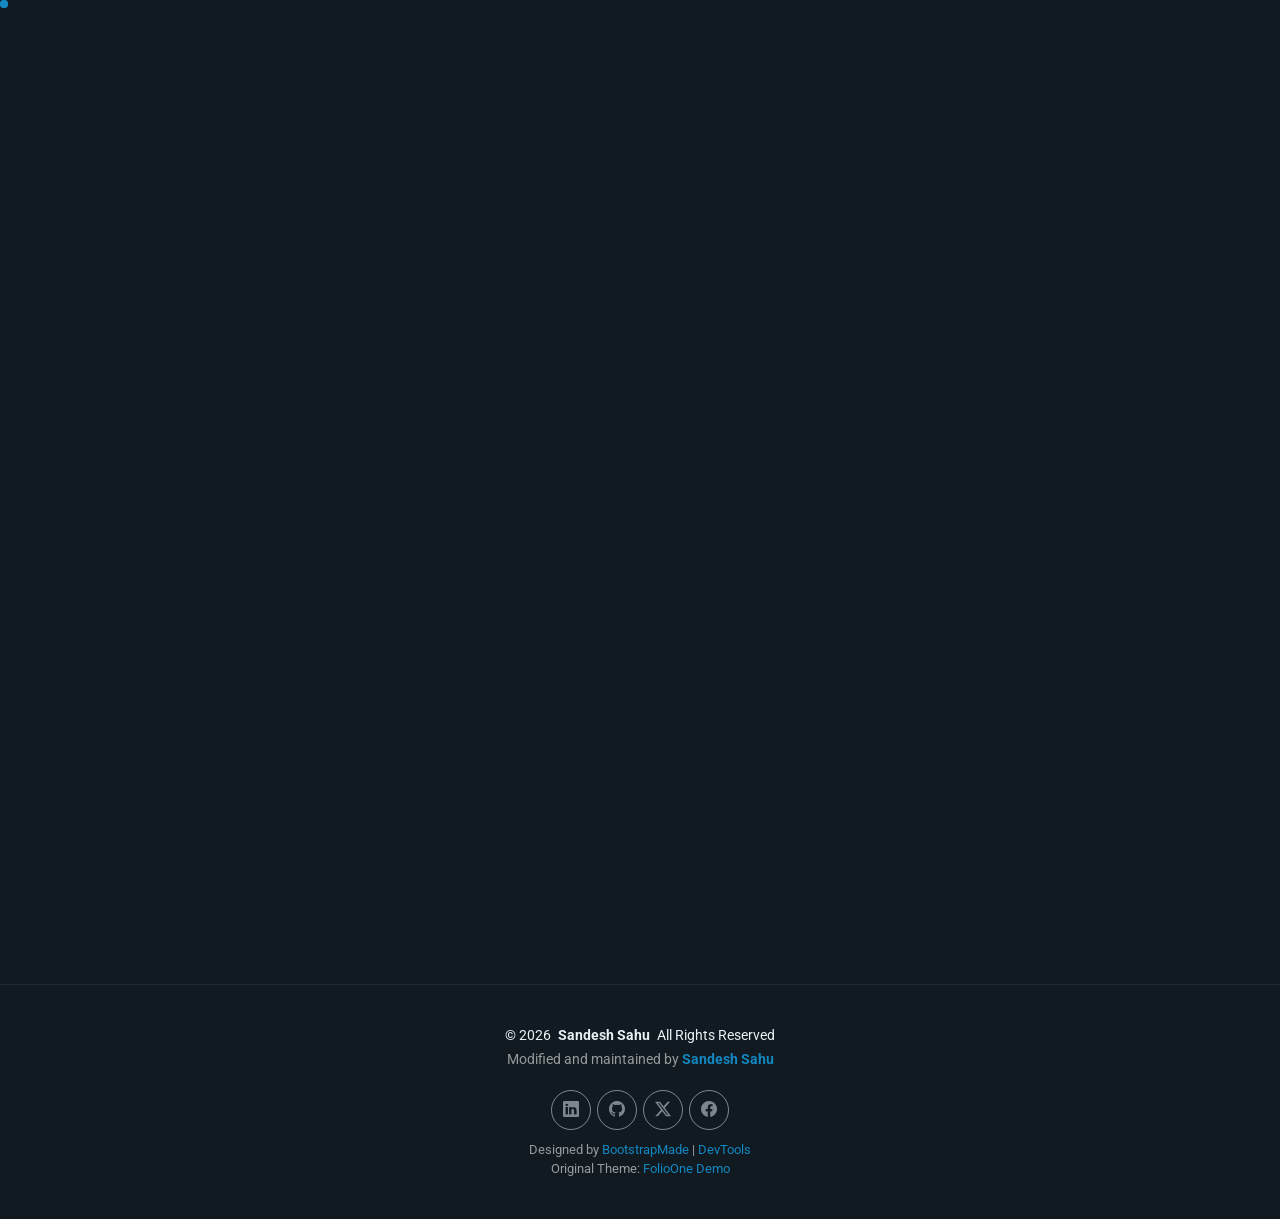
==== commit b728ef88: "feat: add dedicated Tools page and overhaul UI grid - Added new tools.html page (refactored from ser" ====
--- a/index.html
+++ b/index.html
@@ -87,9 +87,10 @@
 
       <nav id="navmenu" class="navmenu">
         <ul>
-          <li><a href="index.html" class="active">Home</a></li>
-          <li><a href="about.html">About</a></li>
-          <li><a href="resume.html">Resume</a></li>
+          <li><a href="/" class="active">Home</a></li>
+          <li><a href="/about">About</a></li>
+          <li><a href="/resume">Resume</a></li>
+          <li><a href="/tools">Tools</a></li>
           <!-- <li><a href="services.html">Services</a></li> -->
           <!-- <li><a href="portfolio.html">Portfolio</a></li> -->
           <!-- <li class="dropdown"><a href="#"><span>Dropdown</span> <i class="bi bi-chevron-down toggle-dropdown"></i></a>
@@ -197,7 +198,8 @@
         <!-- You can delete the links only if you've purchased the pro version. -->
         <!-- Licensing information: https://bootstrapmade.com/license/ -->
         <!-- Purchase the pro version with working PHP/AJAX contact form: [buy-url] -->
-        Designed by <a href="https://bootstrapmade.com/">BootstrapMade</a> | <a href="https://bootstrapmade.com/tools/">DevTools</a>
+        Designed by <a href="https://bootstrapmade.com/">BootstrapMade</a> | <a href="https://bootstrapmade.com/tools/">DevTools</a><br>
+        Original Theme: <a href="https://bootstrapmade.com/demo/FolioOne/" target="_blank" rel="noopener noreferrer">FolioOne Demo</a>
       </div>
     </div>
 
--- a/assets/css/main.css
+++ b/assets/css/main.css
@@ -562,40 +562,6 @@
 }
 
 /*--------------------------------------------------------------
-# Scroll Top Button
---------------------------------------------------------------*/
-.scroll-top {
-  position: fixed;
-  visibility: hidden;
-  opacity: 0;
-  right: 15px;
-  bottom: -15px;
-  z-index: 99999;
-  background-color: var(--accent-color);
-  width: 44px;
-  height: 44px;
-  border-radius: 50px;
-  transition: all 0.4s;
-}
-
-.scroll-top i {
-  font-size: 24px;
-  color: var(--contrast-color);
-  line-height: 0;
-}
-
-.scroll-top:hover {
-  background-color: color-mix(in srgb, var(--accent-color), transparent 20%);
-  color: var(--contrast-color);
-}
-
-.scroll-top.active {
-  visibility: visible;
-  opacity: 1;
-  bottom: 15px;
-}
-
-/*--------------------------------------------------------------
 # Disable aos animation delay on mobile devices
 --------------------------------------------------------------*/
 @media screen and (max-width: 768px) {
@@ -1538,166 +1504,6 @@
   }
 }
 
-/*--------------------------------------------------------------
-# Services Section
---------------------------------------------------------------*/
-.services .service-item {
-  display: flex;
-  background-color: var(--surface-color);
-  border-radius: 12px;
-  padding: 2rem;
-  height: 100%;
-  position: relative;
-  overflow: hidden;
-  box-shadow: 0 5px 20px rgba(0, 0, 0, 0.03);
-  transition: all 0.4s ease;
-}
-
-.services .service-item::before {
-  content: "";
-  position: absolute;
-  left: 0;
-  top: 0;
-  height: 100%;
-  width: 4px;
-  background-color: var(--accent-color);
-  transform: scaleY(0);
-  transform-origin: bottom;
-  transition: transform 0.4s cubic-bezier(0.65, 0, 0.35, 1);
-}
-
-.services .service-item:hover {
-  box-shadow: 0 10px 30px rgba(0, 0, 0, 0.08);
-  transform: translateY(-5px);
-}
-
-.services .service-item:hover::before {
-  transform: scaleY(1);
-}
-
-.services .service-item:hover .service-icon {
-  background-color: var(--accent-color);
-  color: var(--contrast-color);
-  transform: rotateY(180deg);
-}
-
-.services .service-item:hover .service-icon i {
-  transform: rotateY(180deg);
-}
-
-.services .service-item:hover .service-link i {
-  transform: translateX(5px);
-}
-
-.services .service-icon {
-  flex-shrink: 0;
-  width: 70px;
-  height: 70px;
-  border-radius: 12px;
-  background-color: color-mix(in srgb, var(--accent-color), transparent 90%);
-  color: var(--accent-color);
-  display: flex;
-  align-items: center;
-  justify-content: center;
-  margin-right: 1.5rem;
-  transition: all 0.5s ease;
-}
-
-.services .service-icon i {
-  font-size: 2rem;
-  transition: transform 0.5s ease;
-}
-
-.services .service-content {
-  flex-grow: 1;
-}
-
-.services .service-content h3 {
-  font-size: 1.4rem;
-  margin-bottom: 1rem;
-  font-weight: 700;
-  color: var(--heading-color);
-}
-
-.services .service-content p {
-  margin-bottom: 1.25rem;
-  color: color-mix(in srgb, var(--default-color), transparent 20%);
-}
-
-.services .service-link {
-  display: inline-flex;
-  align-items: center;
-  color: var(--accent-color);
-  font-weight: 600;
-  text-decoration: none;
-  transition: color 0.3s ease;
-}
-
-.services .service-link span {
-  margin-right: 0.5rem;
-}
-
-.services .service-link i {
-  transition: transform 0.3s ease;
-}
-
-.services .service-link:hover {
-  color: color-mix(in srgb, var(--accent-color), transparent 25%);
-}
-
-@media (max-width: 767.98px) {
-  .services .service-item {
-    padding: 1.5rem;
-    margin-bottom: 1rem;
-  }
-
-  .services .service-icon {
-    width: 60px;
-    height: 60px;
-    margin-right: 1rem;
-  }
-
-  .services .service-icon i {
-    font-size: 1.5rem;
-  }
-
-  .services .service-content h3 {
-    font-size: 1.2rem;
-    margin-bottom: 0.75rem;
-  }
-
-  .services .service-content p {
-    margin-bottom: 1rem;
-    font-size: 0.95rem;
-  }
-}
-
-@media (max-width: 575.98px) {
-  .services .service-item {
-    flex-direction: column;
-    text-align: center;
-  }
-
-  .services .service-item::before {
-    width: 100%;
-    height: 4px;
-    transform: scaleX(0);
-    transform-origin: left;
-  }
-
-  .services .service-item:hover::before {
-    transform: scaleX(1);
-  }
-
-  .services .service-icon {
-    margin-right: 0;
-    margin-bottom: 1.25rem;
-  }
-
-  .services .service-link {
-    justify-content: center;
-  }
-}
 
 /*--------------------------------------------------------------
 # Service Details Section
@@ -3014,4 +2820,400 @@
     background: rgba(5, 17, 23, 0.72);
     backdrop-filter: blur(8px);
   }
+}
+
+/* 404 Page */
+.error-page {
+  min-height: 100vh;
+}
+
+.error-section {
+  min-height: calc(100vh - 160px);
+  display: flex;
+  align-items: center;
+  justify-content: center;
+  padding: 80px 20px 60px;
+}
+
+.error-section .container {
+  display: flex;
+  justify-content: center;
+}
+
+.error-card {
+  width: 100%;
+  max-width: 760px;
+  margin: 0 auto;
+  text-align: center;
+  padding: 48px 28px;
+  border-radius: 24px;
+  background: linear-gradient(180deg, rgba(20, 31, 39, 0.95), rgba(12, 20, 26, 0.95));
+  border: 1px solid rgba(255, 255, 255, 0.08);
+  box-shadow: 0 24px 60px rgba(0, 0, 0, 0.35);
+  backdrop-filter: blur(12px);
+}
+
+.error-code {
+  font-size: clamp(5rem, 14vw, 8rem);
+  font-weight: 800;
+  line-height: 1;
+  color: var(--accent-color);
+  margin-bottom: 12px;
+  letter-spacing: -0.04em;
+}
+
+.error-title {
+  font-size: clamp(2rem, 4vw, 3rem);
+  font-weight: 600;
+  margin-bottom: 16px;
+  color: var(--heading-color);
+}
+
+.error-text {
+  max-width: 560px;
+  margin: 0 auto 28px;
+  color: color-mix(in srgb, var(--default-color), transparent 18%);
+  font-size: 1.05rem;
+  line-height: 1.7;
+}
+
+.error-actions {
+  display: flex;
+  gap: 14px;
+  justify-content: center;
+  flex-wrap: wrap;
+  margin-top: 8px;
+}
+
+.error-actions .btn {
+  min-width: 170px;
+  border-radius: 999px;
+  padding: 12px 22px;
+  font-weight: 500;
+}
+
+.btn-accent {
+  background: var(--accent-color);
+  border-color: var(--accent-color);
+  color: #fff;
+}
+
+.btn-accent:hover {
+  background: color-mix(in srgb, var(--accent-color), black 12%);
+  border-color: color-mix(in srgb, var(--accent-color), black 12%);
+  color: #fff;
+}
+
+.btn-ghost {
+  border: 1px solid rgba(255, 255, 255, 0.16);
+  color: var(--default-color);
+  background: transparent;
+}
+
+.btn-ghost:hover {
+  background: rgba(255, 255, 255, 0.06);
+  color: #fff;
+}
+
+.quick-links {
+  margin-top: 26px;
+  display: flex;
+  justify-content: center;
+  flex-wrap: wrap;
+  gap: 18px;
+  font-size: 0.95rem;
+}
+
+.quick-links a {
+  color: color-mix(in srgb, var(--default-color), transparent 18%);
+  text-decoration: none;
+}
+
+.quick-links a:hover {
+  color: var(--accent-color);
+}
+
+@media (max-width: 576px) {
+  .error-card {
+    padding: 36px 20px;
+  }
+
+  .error-actions .btn {
+    width: 100%;
+  }
+}
+
+/*--------------------------------------------------------------
+# Scroll Top Button
+--------------------------------------------------------------*/
+.scroll-top {
+  position: fixed;
+  visibility: hidden;
+  opacity: 0;
+  right: 15px;
+  bottom: -15px; /* Default hidden state for normal pages */
+  z-index: 99999;
+  background-color: rgba(255, 255, 255, 0.05); 
+  color: rgba(255, 255, 255, 0.7);
+  width: 44px !important;
+  height: 44px !important;
+  padding: 0 !important; 
+  box-sizing: border-box;
+  border-radius: 50%;
+  transition: all 0.4s ease;
+  display: flex;
+  align-items: center;
+  justify-content: center;
+  backdrop-filter: blur(5px);
+  border: 1px solid rgba(255, 255, 255, 0.1);
+  box-shadow: 0 4px 10px rgba(0, 0, 0, 0.2);
+}
+
+.scroll-top i {
+  font-size: 20px;
+  line-height: 1;
+  margin: 0;
+}
+
+.scroll-top:hover {
+  background-color: var(--accent-color);
+  color: var(--contrast-color);
+  border-color: var(--accent-color);
+  transform: translateY(-3px);
+}
+
+/* Active state for normal pages (Resume, About, etc.) */
+.scroll-top.active {
+  visibility: visible;
+  opacity: 1;
+  bottom: 15px !important; 
+}
+
+/* ---------------------------------------------------
+   Overrides SPECIFICALLY for the Tools Page 
+--------------------------------------------------- */
+.tools-page .scroll-top {
+  bottom: 110px; /* Adjusts hidden slide state for Tools page */
+}
+
+.tools-page .scroll-top.active {
+  bottom: 125px !important; /* Stacks above shortcuts on Tools page ONLY */
+}
+/*--------------------------------------------------------------
+# Floating Navigation Buttons (Tools Page)
+--------------------------------------------------------------*/
+.section-shortcuts {
+  position: fixed;
+  right: 15px;
+  bottom: 15px; 
+  display: flex;
+  flex-direction: column;
+  gap: 10px; 
+  z-index: 996;
+}
+
+.section-shortcuts a {
+  width: 44px !important;
+  height: 44px !important;
+  padding: 0 !important;
+  box-sizing: border-box;
+  background-color: rgba(255, 255, 255, 0.05);
+  color: rgba(255, 255, 255, 0.7);
+  border-radius: 50%;
+  display: flex;
+  align-items: center;
+  justify-content: center;
+  text-decoration: none;
+  transition: all 0.4s ease;
+  backdrop-filter: blur(5px);
+  border: 1px solid rgba(255, 255, 255, 0.1);
+  box-shadow: 0 4px 10px rgba(0, 0, 0, 0.2);
+}
+
+.section-shortcuts a i {
+  font-size: 18px; 
+  line-height: 1;
+  margin: 0;
+}
+
+.section-shortcuts a:hover {
+  background-color: var(--accent-color); 
+  color: var(--contrast-color);
+  border-color: var(--accent-color);
+  transform: translateY(-3px);
+}
+
+/*--------------------------------------------------------------
+# Tools Section (Masonry Grid Fix)
+--------------------------------------------------------------*/
+/* Creates the vertical columns */
+
+.tools-section .tool-card {
+  display: flex;
+  background-color: var(--surface-color);
+  border-radius: 12px;
+  padding: 2rem;
+  height: auto; /* Lets the card grow naturally */
+  position: relative;
+  overflow: hidden;
+  box-shadow: 0 5px 20px rgba(0, 0, 0, 0.03);
+  transition: all 0.4s ease;
+}
+
+.tools-section .tool-card::before {
+  content: "";
+  position: absolute;
+  left: 0;
+  top: 0;
+  height: 100%;
+  width: 4px;
+  background-color: var(--accent-color);
+  transform: scaleY(0);
+  transform-origin: bottom;
+  transition: transform 0.4s cubic-bezier(0.65, 0, 0.35, 1);
+}
+
+.tools-section .tool-card:hover {
+  box-shadow: 0 10px 30px rgba(0, 0, 0, 0.08);
+  transform: translateY(-5px);
+}
+
+.tools-section .tool-card:hover::before {
+  transform: scaleY(1);
+}
+
+.tools-section .tool-card:hover .tool-icon {
+  background-color: var(--accent-color);
+  color: var(--contrast-color);
+  transform: rotateY(180deg);
+}
+
+.tools-section .tool-card:hover .tool-icon i {
+  transform: rotateY(180deg);
+}
+
+.tools-section .tool-icon {
+  flex-shrink: 0;
+  width: 70px;
+  height: 70px;
+  border-radius: 12px;
+  background-color: color-mix(in srgb, var(--accent-color), transparent 90%);
+  color: var(--accent-color);
+  display: flex;
+  align-items: center;
+  justify-content: center;
+  margin-right: 1.5rem;
+  transition: all 0.5s ease;
+}
+
+.tools-section .tool-icon i {
+  font-size: 2rem;
+  transition: transform 0.5s ease;
+}
+
+.tools-section .tool-content {
+  flex-grow: 1;
+}
+
+.tools-section .tool-content h3 {
+  font-size: 1.4rem;
+  margin-bottom: 1rem;
+  font-weight: 700;
+  color: var(--heading-color);
+}
+
+.tools-section .tool-content p {
+  margin-bottom: 1.25rem;
+  color: color-mix(in srgb, var(--default-color), transparent 20%);
+}
+
+/*--------------------------------------------------------------
+# Tool Cards Hover Animation 
+--------------------------------------------------------------*/
+.tool-card .bi-chevron-expand {
+  transition: transform 0.3s ease;
+}
+.tool-card:hover .bi-chevron-expand,
+.tool-card[aria-expanded="true"] .bi-chevron-expand {
+  transform: rotate(180deg);
+  color: var(--accent-color) !important;
+}
+
+@media (hover: hover) and (pointer: fine) {
+  .tool-card:hover .collapse {
+    display: block !important;
+    height: auto !important;
+    opacity: 1 !important;
+    animation: smoothReveal 0.4s ease forwards;
+  }
+}
+
+@keyframes smoothReveal {
+  0% { opacity: 0; margin-top: 0; }
+  100% { opacity: 1; margin-top: 10px; }
+}
+
+/* ---------------------------------------------------------- */
+/* Day to Day Custom List Styling */
+/* 1. Left-align the header to anchor the grid */
+/* ------------------------------------------------------------ */
+.tools-section .tool-list-header {
+  display: flex;
+  align-items: center;
+  justify-content: flex-start; /* Changed from center */
+  margin-bottom: 1.5rem;
+  padding-bottom: 1rem;
+  border-bottom: 2px solid color-mix(in srgb, var(--default-color), transparent 90%);
+  font-size: 1.5rem;
+  font-weight: 700;
+  color: var(--heading-color);
+}
+
+.tools-section .tool-list-header i {
+  margin-right: 12px;
+  color: var(--accent-color);
+}
+
+/* 2. Adjust Grid Spacing */
+.tools-section .misc-list {
+  list-style: none;
+  padding: 0;
+  margin: 0;
+  width: 100%;
+  display: grid;
+  grid-template-columns: repeat(auto-fill, minmax(220px, 1fr)); /* Slightly tighter columns */
+  gap: 12px 30px; /* Added row gaps to space the items vertically */
+}
+
+/* 3. The "Clean Box" Style */
+.tools-section .misc-list li {
+  padding: 10px 15px;
+  border-bottom: none;  
+  background-color: rgba(255, 255, 255, 0.02); /* Very subtle background box */
+  border-radius: 8px; /* Soft edges */
+  color: color-mix(in srgb, var(--default-color), transparent 20%);
+  display: flex;
+  align-items: center;
+  transition: all 0.3s ease;
+}
+
+.tools-section .misc-list li:hover {
+  background-color: rgba(255, 255, 255, 0.06); /* Brightens slightly on hover */
+  transform: translateX(4px); /* Tiny slide effect */
+}
+
+.tools-section .misc-list li i {
+  color: var(--accent-color);
+  margin-right: 12px;
+  font-size: 1.2rem;
+}
+
+/*--------------------------------------------------------------
+#  Link Offset Fix (AOS Compatible)
+--------------------------------------------------------------*/
+.anchor-target {
+  display: block;
+  visibility: hidden;
+  position: relative;
+  scroll-margin-top: 120px; /* Accounts for the sticky header */
 }
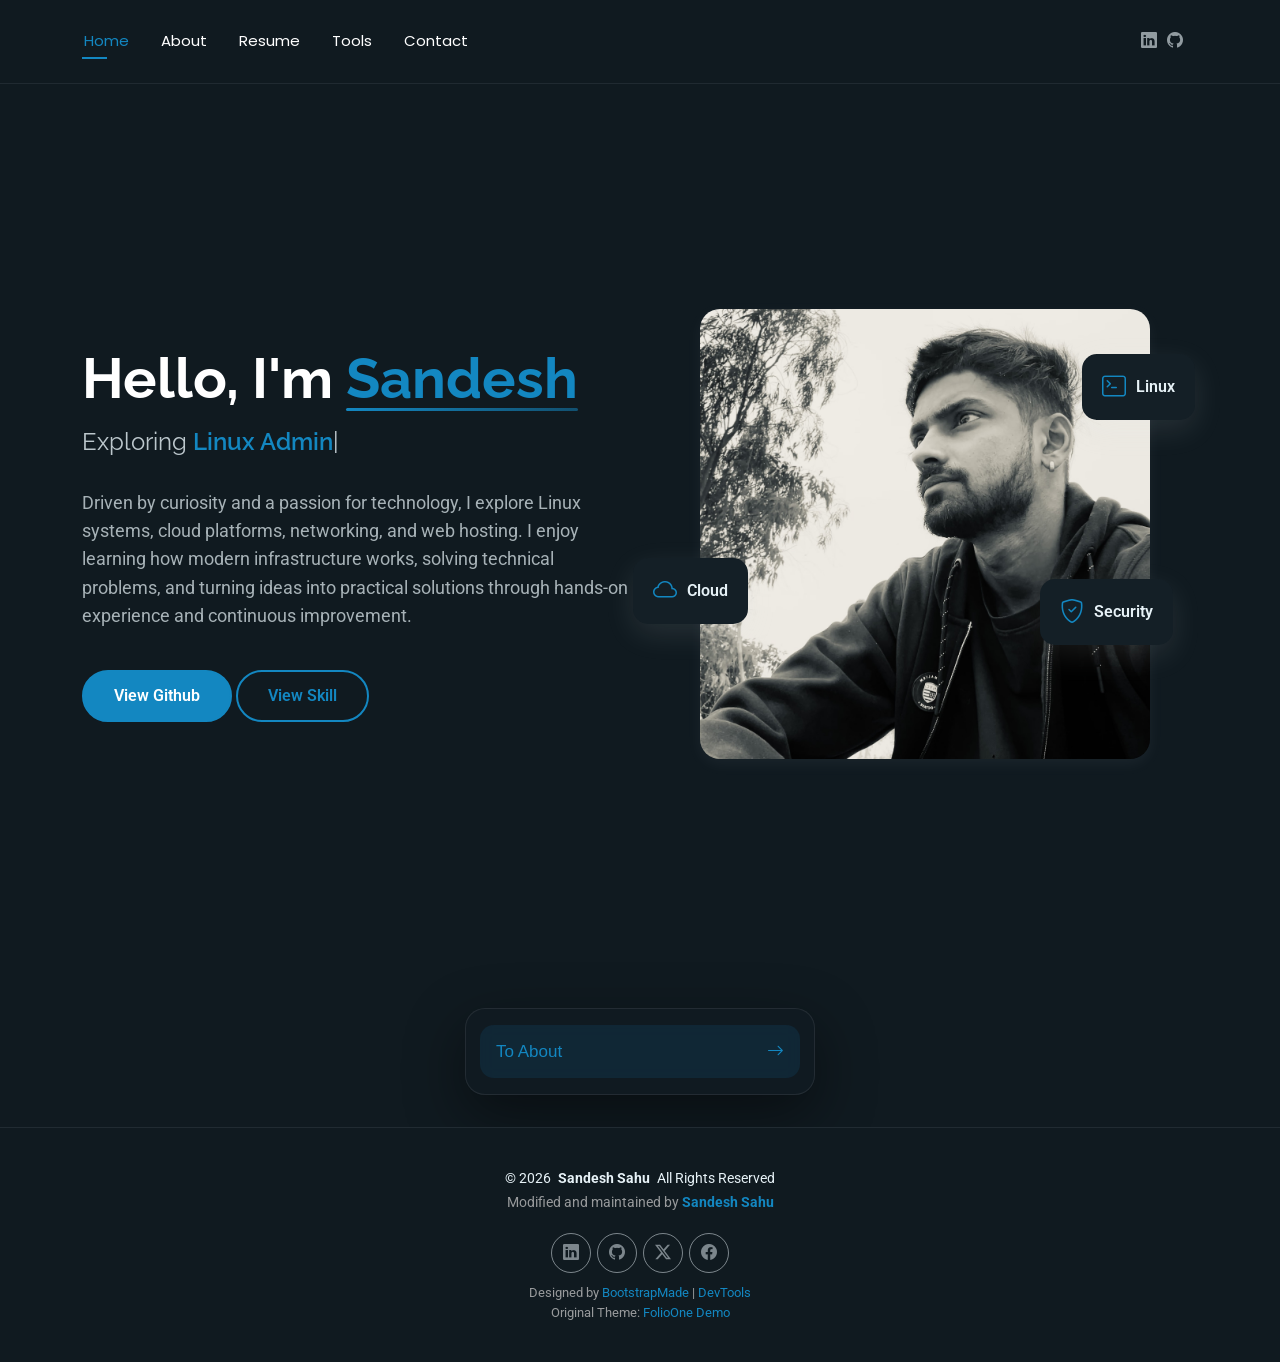
==== commit fbe1e2dc: "feat: integrate custom domain email and mics ui changes - Replaced personal email with custom domain" ====
--- a/index.html
+++ b/index.html
@@ -40,42 +40,44 @@
 </head>
 
 <body class="index-page">
-<!-- Implemented and customised with vibe coding -->
-<script src="assets/vendor/bootstrap/js/bootstrap.bundle.min.js"></script>
+
+<!-- contact model -->
 <div class="modal fade" id="contactModal" tabindex="-1" aria-hidden="true">
   <div class="modal-dialog modal-dialog-centered">
     <div class="modal-content bg-dark text-light border-secondary">
-
+      
       <div class="modal-header border-secondary">
         <h5 class="modal-title">Get In Touch</h5>
         <button type="button" class="btn-close btn-close-white" data-bs-dismiss="modal"></button>
       </div>
-
-        <div class="modal-body">
+      
+      <div class="modal-body">
           <p class="mb-4">
-            If you would like to discuss about job opportunities or simply connect, feel free to reach out through the contact information below
+                 If you would like to discuss about job opportunities or simply connect, feel free to reach out through the contact information below
           </p>
         
-          <div class="d-grid gap-2">
-            <a href="mailto:sandeshrusalli@gmail.com" class="btn btn-primary">
-              <i class="bi bi-envelope me-2"></i>Email Me
-            </a>
-            <a href="https://www.facebook.com/sandeshsahuu" target="_blank" class="btn btn-outline-light">
-              <i class="bi bi-facebook me-2"></i>Facebook
-            </a>
+        <div class="d-grid gap-2">
+          
+          <div class="d-flex gap-2">
+            <a href="mailto:contact@sandesh-op.com" class="btn btn-primary d-flex align-items-center justify-content-center" style="width: 80%;">
+                <i class="bi bi-envelope me-2"></i>Email Me
+            </a>
+                <button onclick="copyEmailToClipboard()" class="btn btn-outline-light d-flex align-items-center justify-content-center" id="copyEmailBtn" style="width: 20%;" aria-label="Copy Email">
+                  <i class="bi bi-copy fs-5"></i>
+                </button>
+          </div>
             <a href="https://www.linkedin.com/in/sandesh-sahu" target="_blank" class="btn btn-outline-light">
-              <i class="bi bi-linkedin me-2"></i>LinkedIn
+                  <i class="bi bi-linkedin me-2"></i>LinkedIn
             </a>
             <a href="https://github.com/sandeshsahu1" target="_blank" class="btn btn-outline-light">
-              <i class="bi bi-github me-2"></i>GitHub
-            </a>
-          </div>
+                  <i class="bi bi-github me-2"></i>GitHub
+            </a>
         </div>
-
+      </div>
     </div>
   </div>
 </div>
-<!-- Implemented and customised with vibe coding -->
+<!-- contact model-->
 
   <header id="header" class="header d-flex align-items-center light-background sticky-top">
     <div class="container position-relative d-flex align-items-center justify-content-between">
@@ -111,8 +113,8 @@
             </ul>
           </li> -->
           <li>
-             <a href="#" data-bs-toggle="modal" data-bs-target="#contactModal"> Contact</a>
-        </li>
+             <a href="#" data-bs-toggle="modal" data-bs-target="#contactModal">Contact</a>
+          </li>
         </ul>
         <i class="mobile-nav-toggle d-xl-none bi bi-list"></i>
       </nav>
@@ -120,8 +122,6 @@
       <div class="header-social-links">
         <a href="https://www.linkedin.com/in/sandesh-sahu"><i class="bi bi-linkedin"></i></a>
         <a href="https://github.com/sandeshsahu1"><i class="bi bi-github"></i></a>
-        <a href="https://x.com/sandeshsahuu"><i class="bi bi-twitter-x"></i></a>
-        <a href="https://www.facebook.com/sandeshsahuu"><i class="bi bi-facebook"></i></a>
       </div>
 
     </div>
@@ -143,7 +143,7 @@
               <div class="hero-actions" data-aos="fade-up" data-aos-delay="500">
                 <a href="https://github.com/sandeshsahu1" class="btn btn-primary">View Github</a>
                 <a href="resume.html#skill" class="btn btn-outline">View Skill</a>
-              </div>
+             </div>
             </div>
           </div>
           <div class="col-lg-6 order-1 order-lg-2">
@@ -172,6 +172,17 @@
       </div>
 
     </section><!-- /Hero Section -->
+    
+    <div class="container" data-aos="fade-up" data-aos-delay="200">
+      <div class="bottom-menu-box">
+        
+        <a href="/about" class="bottom-menu-item active">
+          <span>To About</span>
+          <i class="bi bi-arrow-right"></i>
+        </a>
+
+      </div>
+    </div>
 
   </main>
 
--- a/assets/css/main.css
+++ b/assets/css/main.css
@@ -732,10 +732,22 @@
   color: color-mix(in srgb, var(--default-color), transparent 30%);
 }
 
-.hero .hero-actions {
-  display: flex;
-  gap: 1rem;
-  margin-bottom: 3rem;
+/* Center buttons on iPads and smaller screens */
+@media (max-width: 991px) {
+  .hero .hero-actions {
+    justify-content: center;
+  }
+}
+
+/* existing mobile code stays exactly the same */
+@media (max-width: 576px) {
+  .hero .hero-actions {
+    flex-direction: column;
+  }
+
+  .hero .hero-actions .btn {
+    text-align: center;
+  }
 }
 
 .hero .hero-actions .btn {
@@ -2753,42 +2765,71 @@
 .language-card li:last-child {
   margin-bottom: 0;
 }
-.modal-content {
-  border-radius: 22px;
-  background: linear-gradient(180deg, rgba(20, 31, 39, 0.98), rgba(10, 18, 24, 0.98));
-  border: 1px solid rgba(255, 255, 255, 0.08);
-  box-shadow: 0 25px 70px rgba(0, 0, 0, 0.55);
-  backdrop-filter: blur(14px);
-}
-
-.modal-header,
-.modal-footer {
-  border-color: rgba(255, 255, 255, 0.08) !important;
-}
-
-.modal-title {
+/*--------------------------------------------------------------
+# Modern, Blurry Contact Modal
+--------------------------------------------------------------*/
+/* The Glass Container */
+#contactModal .modal-content {
+  background: rgba(17, 27, 34, 0.80) !important; /* Slightly transparent dark background */
+  backdrop-filter: blur(16px); /* The magic blur effect */
+  -webkit-backdrop-filter: blur(16px); /* Safari support */
+  border: 1px solid rgba(255, 255, 255, 0.08) !important;
+  border-radius: 20px; /* Matches your mobile nav radius */
+  box-shadow: 0 20px 60px rgba(0, 0, 0, 0.6);
+}
+
+/* Softer Divider Line */
+#contactModal .modal-header {
+  border-bottom: 1px solid rgba(255, 255, 255, 0.06);
+}
+
+#contactModal .modal-title {
   font-weight: 600;
   letter-spacing: 0.2px;
-}
-
-.btn-outline-light {
-  border-color: rgba(255, 255, 255, 0.18);
-}
-
-.btn-outline-light:hover {
-  background: rgba(19, 135, 193, 0.12);
-  border-color: #1387c1;
-  color: #fff;
-}
-
-.btn-primary {
+  color: #ffffff;
+}
+
+#contactModal .modal-body p {
+  color: rgba(255, 255, 255, 0.7); /* Slightly muted text for better contrast */
+}
+
+/* Modern Primary Button */
+#contactModal .btn-primary {
+  background: rgba(19, 135, 193, 0.9);
+  border-color: rgba(19, 135, 193, 0.9);
+  border-radius: 12px; /* Modern, slightly rounded corners */
+  transition: all 0.3s ease;
+}
+
+#contactModal .btn-primary:hover {
   background: #1387c1;
   border-color: #1387c1;
-}
-
-.btn-primary:hover {
-  background: #0f6f9f;
-  border-color: #0f6f9f;
+  transform: translateY(-2px); /* Subtle lift on hover */
+  box-shadow: 0 6px 15px rgba(19, 135, 193, 0.25); /* Subtle blue glow */
+}
+
+/* Modern Outline/Copy Buttons */
+#contactModal .btn-outline-light {
+  background: rgba(255, 255, 255, 0.03); /* Faint white fill */
+  border: 1px solid rgba(255, 255, 255, 0.12);
+  border-radius: 12px;
+  color: rgba(255, 255, 255, 0.85);
+  transition: all 0.3s ease;
+}
+
+#contactModal .btn-outline-light:hover {
+  background: rgba(19, 135, 193, 0.12);
+  border-color: rgba(19, 135, 193, 0.4);
+  color: #ffffff;
+  transform: translateY(-2px); /* Subtle lift to match primary */
+}
+
+/* Ensure the success/copied state overrides the outline style */
+#contactModal .btn-success {
+  background: rgba(25, 135, 84, 0.2) !important;
+  border-color: rgba(25, 135, 84, 0.5) !important;
+  color: #20c997 !important;
+  border-radius: 12px;
 }
 @media (max-width: 1199px) {
   .navmenu ul {
@@ -3216,4 +3257,143 @@
   visibility: hidden;
   position: relative;
   scroll-margin-top: 120px; /* Accounts for the sticky header */
+}
+/*--------------------------------------------------------------
+# Exact Mobile Match (Bottom Navigation)
+--------------------------------------------------------------*/
+.bottom-menu-box {
+  max-width: 350px;
+  margin: 1.5rem auto 2rem auto; /* Reduced top gap, kept bottom gap */
+  background: rgba(17, 27, 34, 0.96);
+  border: 1px solid rgba(255, 255, 255, 0.08);
+  box-shadow: 0 20px 60px rgba(0, 0, 0, 0.45);
+  backdrop-filter: blur(14px);
+  border-radius: 20px;
+  padding: 16px 14px;
+}
+
+.bottom-menu-item {
+  display: flex;
+  align-items: center;
+  justify-content: space-between;
+  /* Exact padding, radius, and margins from your mobile nav */
+  padding: 14px 16px;
+  margin-bottom: 8px;
+  border-radius: 14px;
+  color: var(--nav-dropdown-color);
+  font-family: var(--nav-font, sans-serif);
+  font-size: 17px;
+  font-weight: 500;
+  text-decoration: none;
+  background: transparent;
+  border: none;
+  width: 100%;
+  transition: 0.3s;
+  cursor: pointer;
+}
+
+/* Remove bottom margin from the last item so the box is perfectly symmetrical */
+.bottom-menu-box > .bottom-menu-item:last-child {
+  margin-bottom: 0;
+}
+
+/* Exact hover and active states from your mobile nav */
+.bottom-menu-item:hover,
+.bottom-menu-item:focus,
+.bottom-menu-item.active {
+  background: rgba(19, 135, 193, 0.12);
+  color: var(--nav-dropdown-hover-color);
+}
+
+/* Smooth arrow rotation for the dropdown */
+.bottom-menu-item .bi-chevron-down {
+  transition: transform 0.3s ease;
+}
+.bottom-menu-item[aria-expanded="true"] .bi-chevron-down {
+  transform: rotate(180deg);
+}
+
+/* Exact inner-dropdown styling */
+.bottom-menu-box .collapse {
+  background-color: rgba(33, 37, 41, 0.1);
+  border-radius: 14px;
+  margin-bottom: 8px;
+  overflow: hidden;
+}
+
+.bottom-menu-box .collapse .bottom-menu-item {
+  margin-bottom: 0;
+  padding-left: 20px; /* Slight indent to show it's a sub-menu */
+  border-radius: 0; /* Let the container handle the radius */
+  font-size: 16px;
+}
+
+/*--------------------------------------------------------------
+# Modern Glass 404 Page
+--------------------------------------------------------------*/
+.error-section {
+  display: flex;
+  align-items: center;
+  justify-content: center;
+  min-height: 80vh; /* Centers the card vertically on the screen */
+  padding: 2rem 1rem;
+}
+
+.error-card {
+  background: rgba(17, 27, 34, 0.70);
+  backdrop-filter: blur(16px);
+  -webkit-backdrop-filter: blur(16px);
+  border: 1px solid rgba(255, 255, 255, 0.08);
+  border-radius: 24px;
+  box-shadow: 0 30px 60px rgba(0, 0, 0, 0.4);
+  max-width: 600px;
+  width: 100%;
+  padding: 3rem 2rem;
+  text-align: center;
+  position: relative;
+  overflow: hidden;
+  z-index: 1;
+}
+
+/* Subtle glowing orb behind the text */
+.error-glow {
+  position: absolute;
+  top: 50%;
+  left: 50%;
+  transform: translate(-50%, -50%);
+  width: 250px;
+  height: 250px;
+  background: rgba(19, 135, 193, 0.25);
+  filter: blur(70px);
+  z-index: -1;
+  border-radius: 50%;
+}
+
+.error-icon i {
+  display: inline-block;
+  animation: floatIcon 3s ease-in-out infinite;
+}
+
+/* Smooth floating animation */
+@keyframes floatIcon {
+  0% { transform: translateY(0); }
+  50% { transform: translateY(-12px); }
+  100% { transform: translateY(0); }
+}
+
+.error-code {
+  font-size: 6rem;
+  font-weight: 800;
+  line-height: 1;
+  margin-bottom: 0.5rem;
+  /* Cool modern gradient text */
+  background: -webkit-linear-gradient(45deg, #ffffff, #1387c1);
+  -webkit-background-clip: text;
+  -webkit-text-fill-color: transparent;
+}
+
+.error-card .btn {
+  border-radius: 12px;
+  padding: 10px 24px;
+  font-weight: 500;
 }
